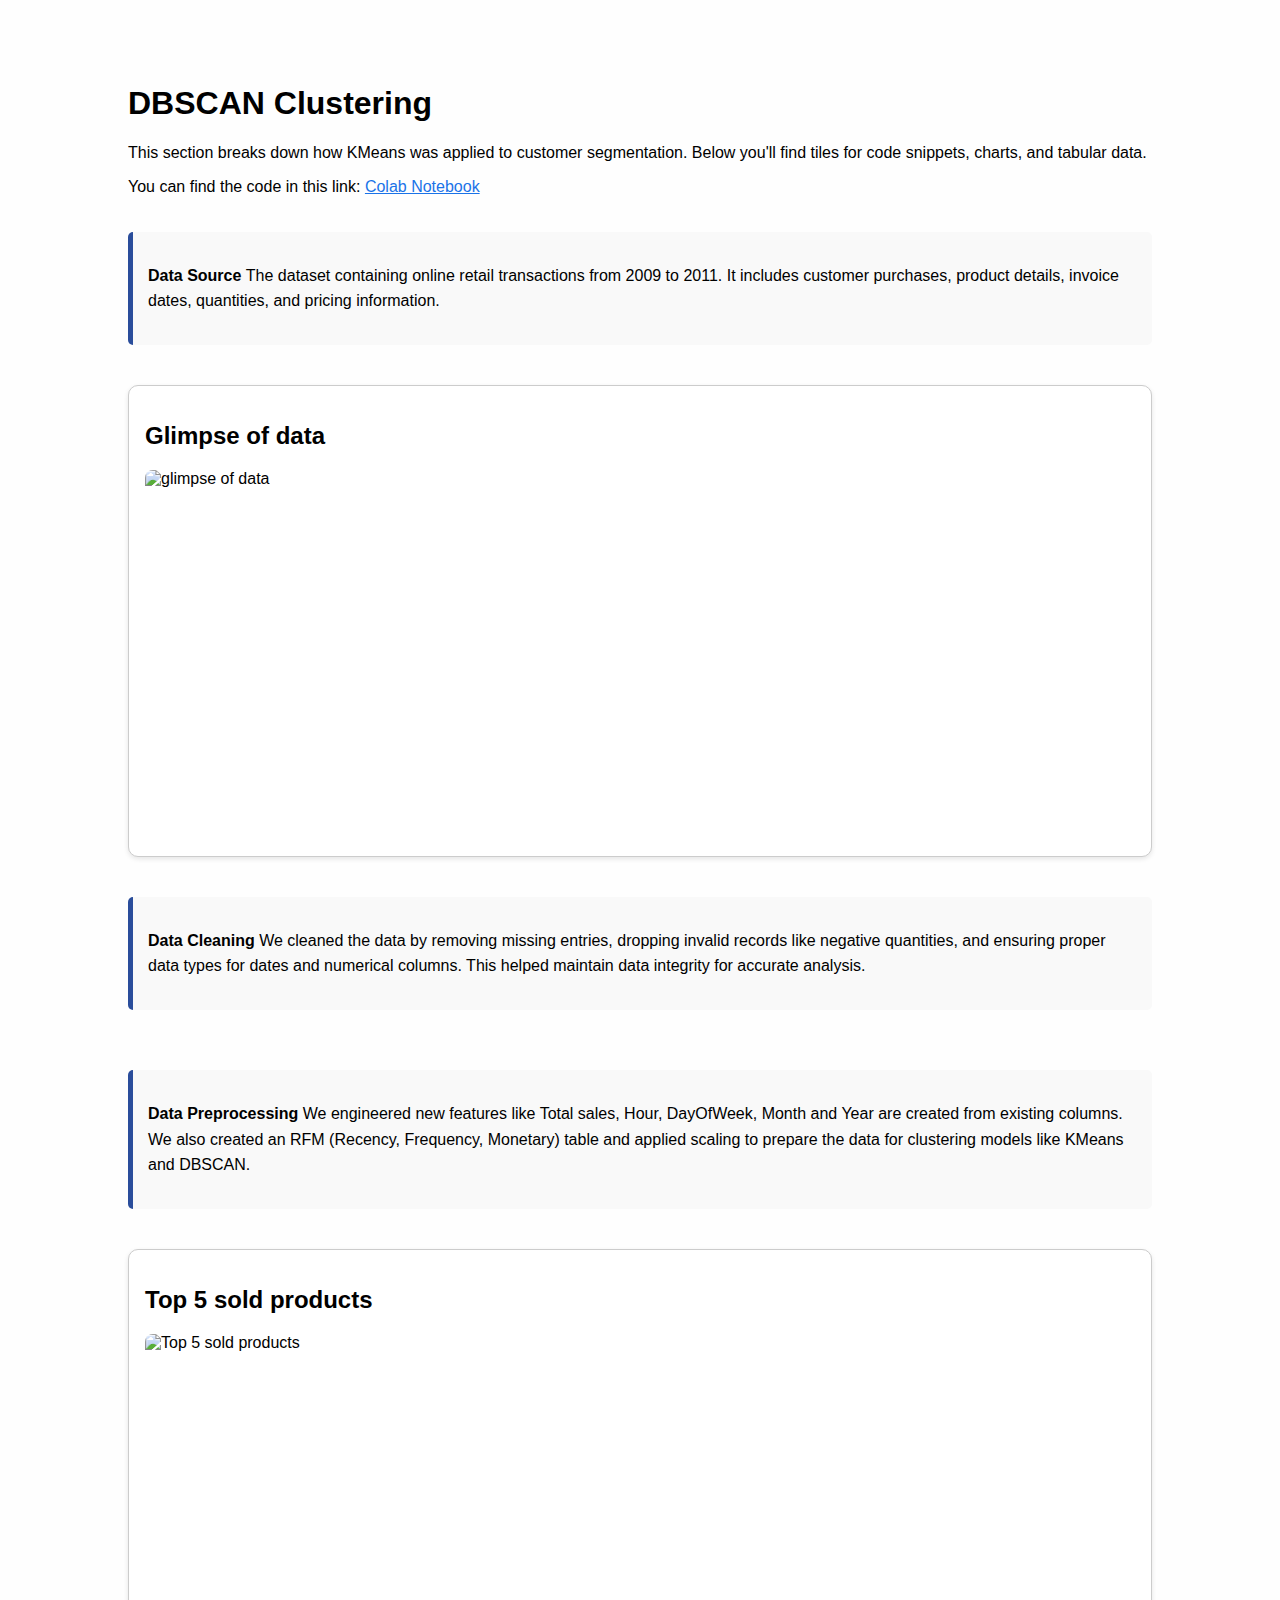
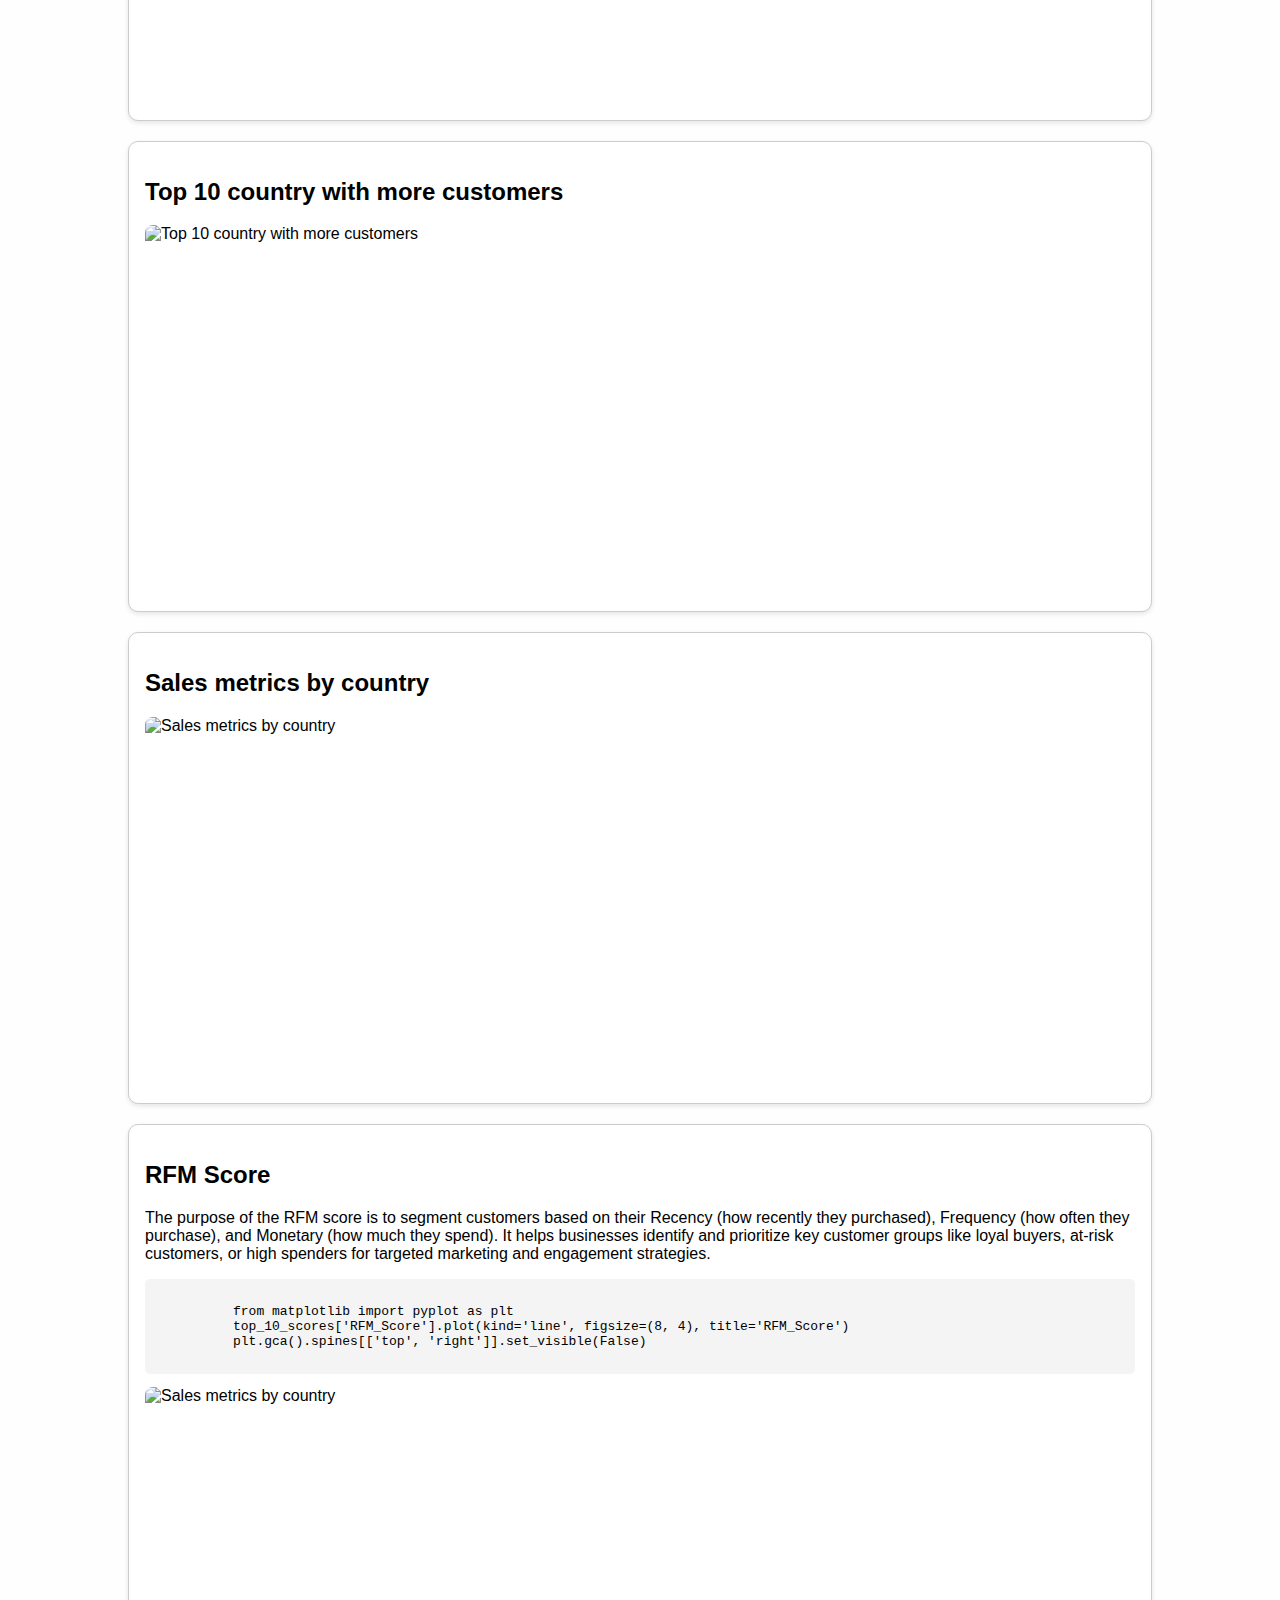
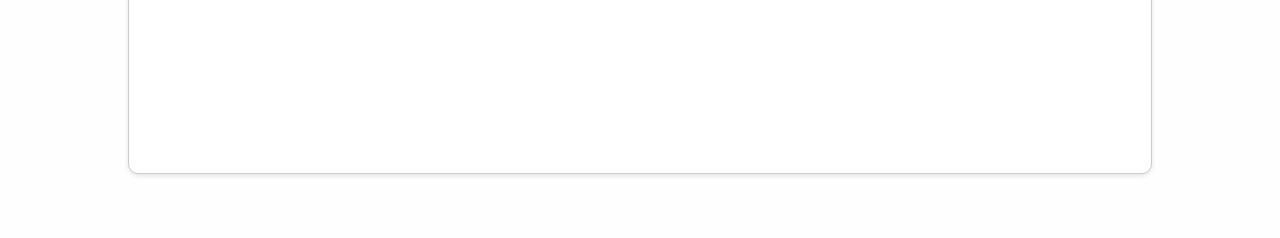
==== dbscan.html @ 0d5b2895 "Update dbscan.html" ====
<!DOCTYPE html>
<html lang="en">
<head>
  <meta charset="UTF-8" />
  <meta name="viewport" content="width=device-width, initial-scale=1.0" />
  <title>DBSCAN Clustering</title>
  <link rel="stylesheet" href="css/style.css" />
</head>
<body>
  <div class="container">
    <h1>DBSCAN Clustering</h1>
    <p>This section breaks down how KMeans was applied to customer segmentation. Below you'll find tiles for code snippets, charts, and tabular data.</p>
      <p>
        You can find the code in this link: 
        <a href="https://colab.research.google.com/drive/1SdjPHddKyfSKz41rIgDQqm8Nkj6kC-15#scrollTo=uTMEIxIutsfZ" target="_blank" style="color: #1a73e8; text-decoration: underline;">
          Colab Notebook
        </a>
    </p>
    <div class="tile-container">
      <!-- Data Source -->
        <div class="explanation">
          <p>
            <strong> Data Source </strong>The dataset containing online retail transactions from 2009 to 2011. It includes customer purchases, product details, invoice dates, quantities, and pricing information.
          </p>
        </div>

      <!-- Image Tile 1 -->
      <div  class="tile">
        <h2>Glimpse of data</h2>
        <img src="assets/glimpse-of-data.png" alt="glimpse of data" class="tile-image" />
      </div>

      <!-- Data Cleaning -->
        <div class="explanation">
          <p>
            <strong> Data Cleaning </strong> We cleaned the data by removing missing entries, dropping invalid records like negative quantities, and ensuring proper data types for dates and numerical columns. This helped maintain data integrity for accurate analysis.
          </p>
        </div>

    <!-- Data Preprocessing -->
          <div class="explanation">
            <p>
              <strong> Data Preprocessing </strong> We engineered new features like Total sales, Hour, DayOfWeek, Month and Year are created from existing columns. We also created an RFM (Recency, Frequency, Monetary) table and applied scaling to prepare the data for clustering models like KMeans and DBSCAN.
            </p>
          </div>

    <!-- Image Tile 2 -->
      <div  class="tile">
        <h2>Top 5 sold products</h2>
        <img src="assets/top5-products.png" alt="Top 5 sold products" class="tile-image" />
      </div>

       <!-- Image Tile 3 -->
      <div  class="tile">
        <h2>Top 10 country with more customers</h2>
        <img src="assets/top10-customer-country.png" alt="Top 10 country with more customers" class="tile-image" />
      </div>

      <!-- Image Tile 4 -->
      <div  class="tile">
        <h2>Sales metrics by country</h2>
        <img src="assets/salesmetrics-country.png" alt="Sales metrics by country" class="tile-image" />
      </div>

      <!-- Image Tile 5 -->
      <div  class="tile">
        <h2>RFM Score</h2>
        <div class="tile-content">
          <p> The purpose of the RFM score is to segment customers based on their Recency (how recently they purchased), Frequency (how often they purchase), and Monetary (how much they spend). It helps businesses identify and prioritize key customer groups like loyal buyers, at-risk customers, or high spenders for targeted marketing and engagement strategies.</p>
        </div>
        <pre><code> 
          from matplotlib import pyplot as plt
          top_10_scores['RFM_Score'].plot(kind='line', figsize=(8, 4), title='RFM_Score')
          plt.gca().spines[['top', 'right']].set_visible(False)
        </code></pre>
        <img src="assets/rfmscore-linechart.png" alt="Sales metrics by country" class="tile-image" />
      </div>

      
    </div>
  </div>
</body>
</html>
---- css/style.css ----
/* Overall page layout */
body {
  font-family: Arial, sans-serif;
  margin: 0;
  padding: 0;
  background-color: #fefefe;
  display: flex;
  justify-content: center;
}

.container {
  width: 80%;
  margin: 5% auto; /* 10% total: 5% top & bottom */
}

/* Banner image as header */
.banner-image {
  width: 100%;
  height: auto;
  border-radius: 10px;
  object-fit: cover;
  margin-bottom: 20px;
}

/* Tile styles */
.tile-container {
  display: flex;
  flex-direction: column;
  gap: 20px;
}

.tile {
  background-color: #ffffff;
  border: 1px solid #ccc;
  border-radius: 10px;
  padding: 1rem;
  text-decoration: none;
  color: black;
  box-shadow: 0 2px 5px rgba(0,0,0,0.1);
  transition: transform 0.2s;
}

.tile:hover {
  transform: scale(1.02);
  background-color: #f0f8ff;
}

.tile img {
  max-width: 100%;
  height: auto;
  display: block;
  margin: 0 auto;
  object-fit: contain;
}

.tile img.tile-image {
  height: 40vh;           /* 40% of the viewport height */
  width: auto;
  max-width: 100%;
  display: block;
  margin: 10px auto;
  border-radius: 8px;
  object-fit: contain;    /* or use "cover" for cropping */
}

/* Code block styling */
pre {
  background-color: #f4f4f4;
  padding: 10px;
  overflow-x: auto;
  border-radius: 5px;
}

/* Table styling inside tile */
table {
  width: 100%;
  border-collapse: collapse;
  margin-top: 10px;
}

th, td {
  text-align: left;
  padding: 8px;
  border-bottom: 1px solid #ddd;
}

th {
  background-color: #f0f0f0;
}

.explanation {
  max-width: 100%;
  padding: 15px;
  margin: 20px 0;
  background-color: #f9f9f9;
  border-left: 5px solid #2a4d9b;
  border-radius: 5px;
  font-size: 16px;
  line-height: 1.6;
}
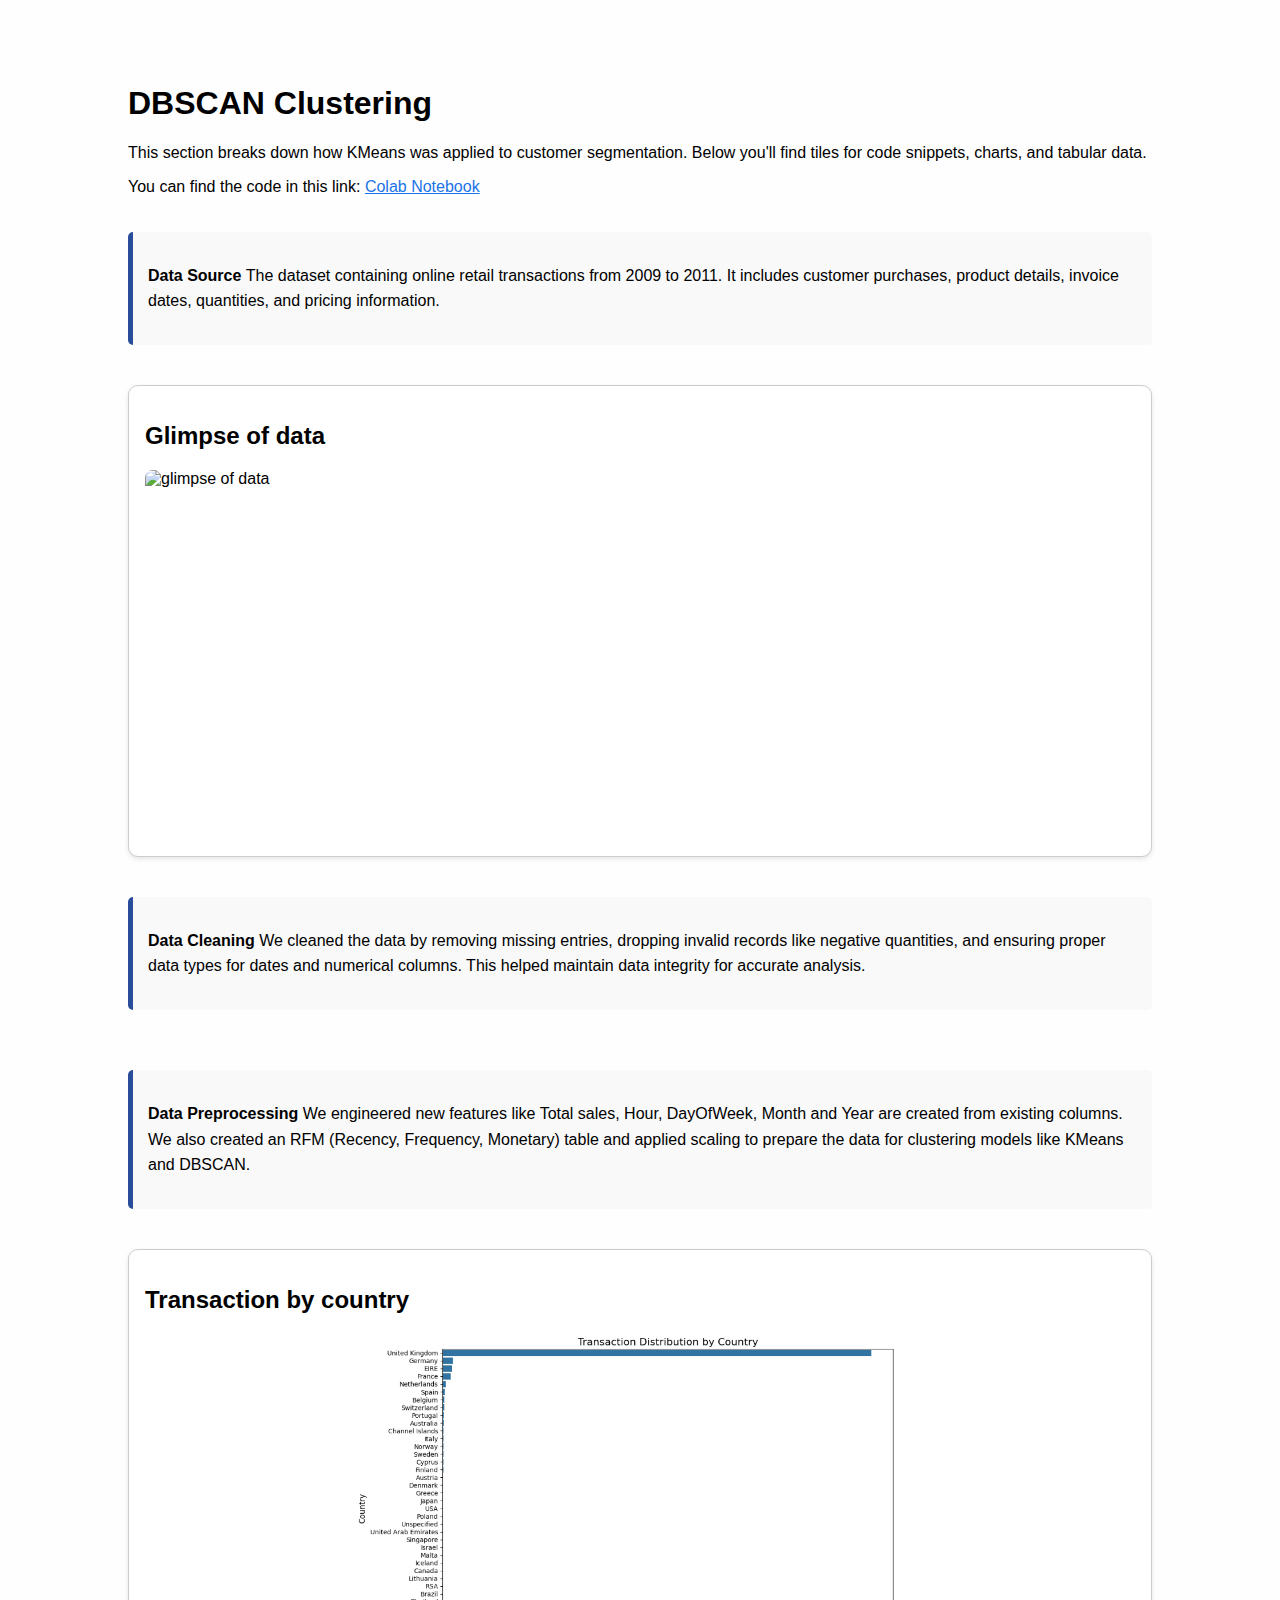
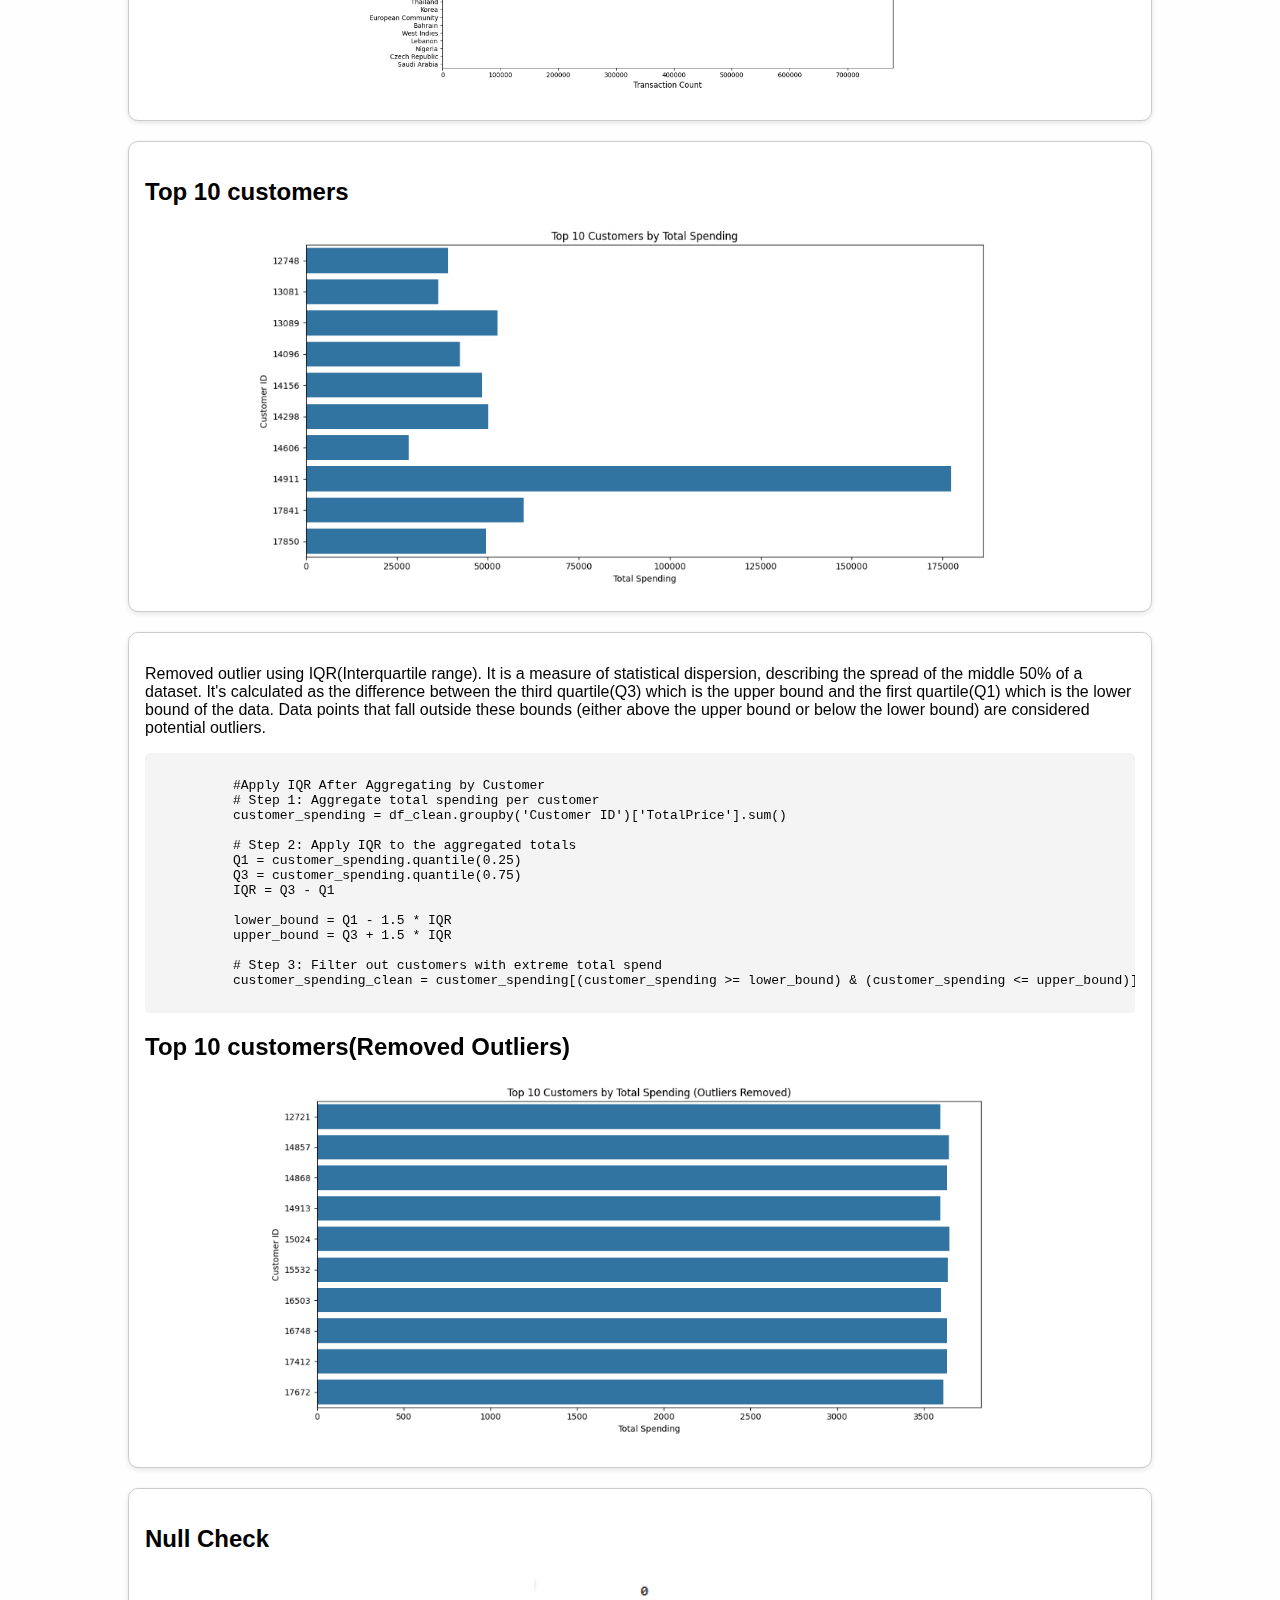
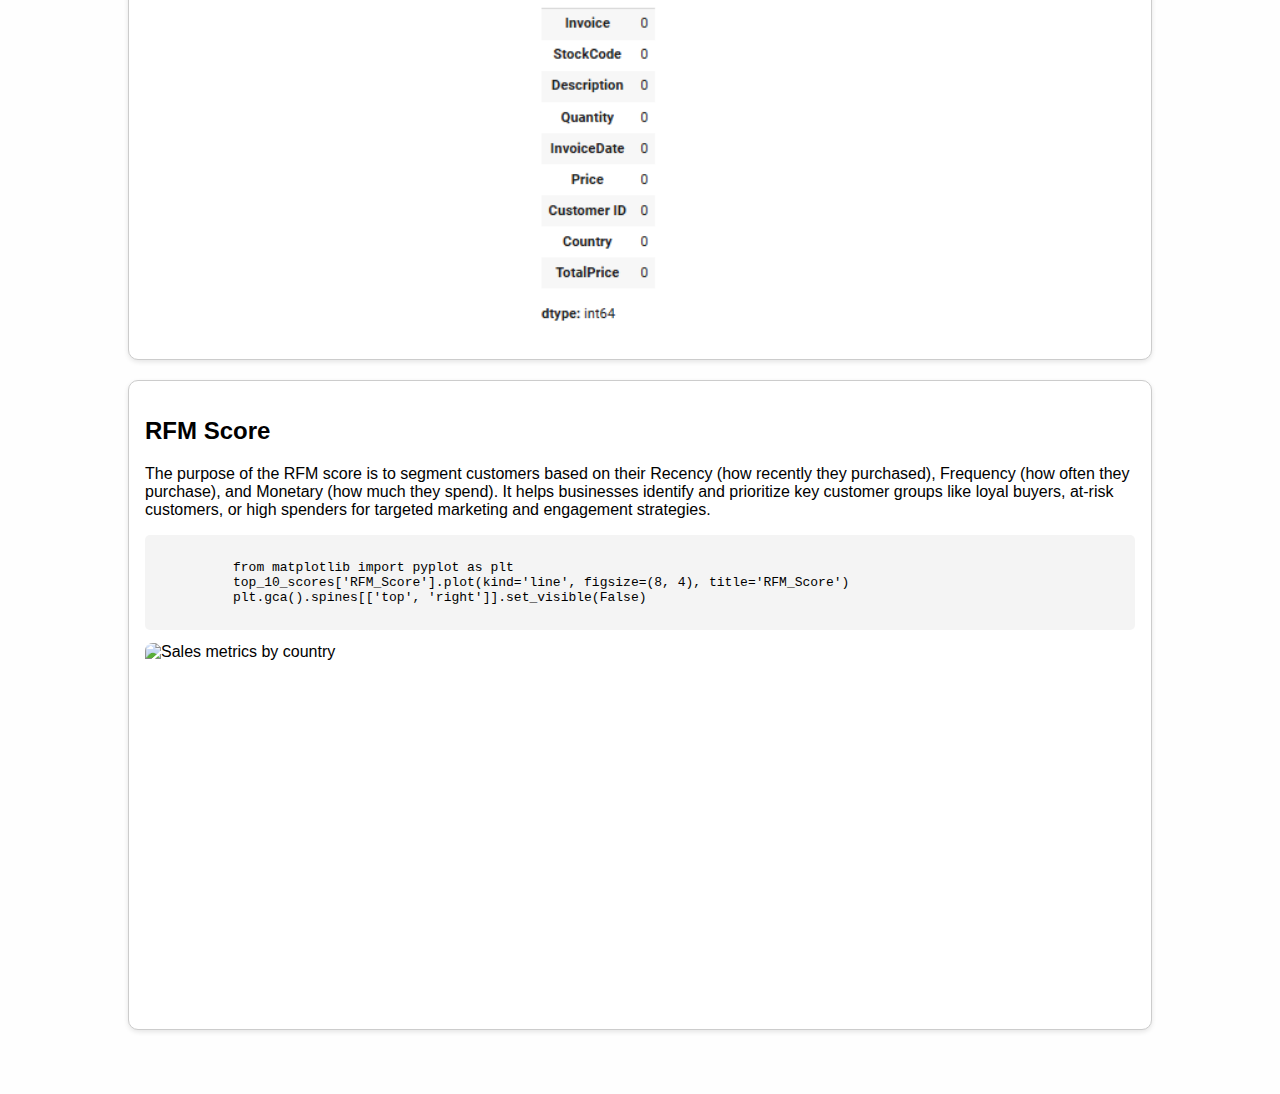
==== commit f4a64545: "Update dbscan.html" ====
--- a/dbscan.html
+++ b/dbscan.html
@@ -46,23 +46,48 @@
 
     <!-- Image Tile 2 -->
       <div  class="tile">
-        <h2>Top 5 sold products</h2>
-        <img src="assets/top5-products.png" alt="Top 5 sold products" class="tile-image" />
+        <h2>Transaction by country</h2>
+        <img src="assets/1-db-transactionbycountry.png" alt="Transaction by country" class="tile-image" />
       </div>
 
        <!-- Image Tile 3 -->
       <div  class="tile">
-        <h2>Top 10 country with more customers</h2>
-        <img src="assets/top10-customer-country.png" alt="Top 10 country with more customers" class="tile-image" />
+        <h2>Top 10 customers</h2>
+        <img src="assets/2-db-top10customers.png" alt="Top 10 customers" class="tile-image" />
       </div>
 
       <!-- Image Tile 4 -->
       <div  class="tile">
-        <h2>Sales metrics by country</h2>
-        <img src="assets/salesmetrics-country.png" alt="Sales metrics by country" class="tile-image" />
+        <div class="tile-content">
+          <p> Removed outlier using IQR(Interquartile range). It is a measure of statistical dispersion, describing the spread of the middle 50% of a dataset. It's calculated as the difference between the third quartile(Q3) which is the upper bound and the first quartile(Q1) which is the lower bound of the data. Data points that fall outside these bounds (either above the upper bound or below the lower bound) are considered potential outliers.</p>
+        </div>
+        <pre><code> 
+          #Apply IQR After Aggregating by Customer
+          # Step 1: Aggregate total spending per customer
+          customer_spending = df_clean.groupby('Customer ID')['TotalPrice'].sum()
+          
+          # Step 2: Apply IQR to the aggregated totals
+          Q1 = customer_spending.quantile(0.25)
+          Q3 = customer_spending.quantile(0.75)
+          IQR = Q3 - Q1
+          
+          lower_bound = Q1 - 1.5 * IQR
+          upper_bound = Q3 + 1.5 * IQR
+          
+          # Step 3: Filter out customers with extreme total spend
+          customer_spending_clean = customer_spending[(customer_spending >= lower_bound) & (customer_spending <= upper_bound)]
+        </code></pre>
+        <h2>Top 10 customers(Removed Outliers)</h2>
+        <img src="assets/3-db-top10customers-removedoutliers.png" alt="Top 10 customers with removed outliers" class="tile-image" />
       </div>
 
-      <!-- Image Tile 5 -->
+       <!-- Image Tile 5 -->
+      <div  class="tile">
+        <h2>Null Check</h2>
+        <img src="assets/4-db-nullchecking-removedoutliers.png" alt="Null check" class="tile-image" />
+      </div>
+      
+      <!-- Image Tile 6 -->
       <div  class="tile">
         <h2>RFM Score</h2>
         <div class="tile-content">
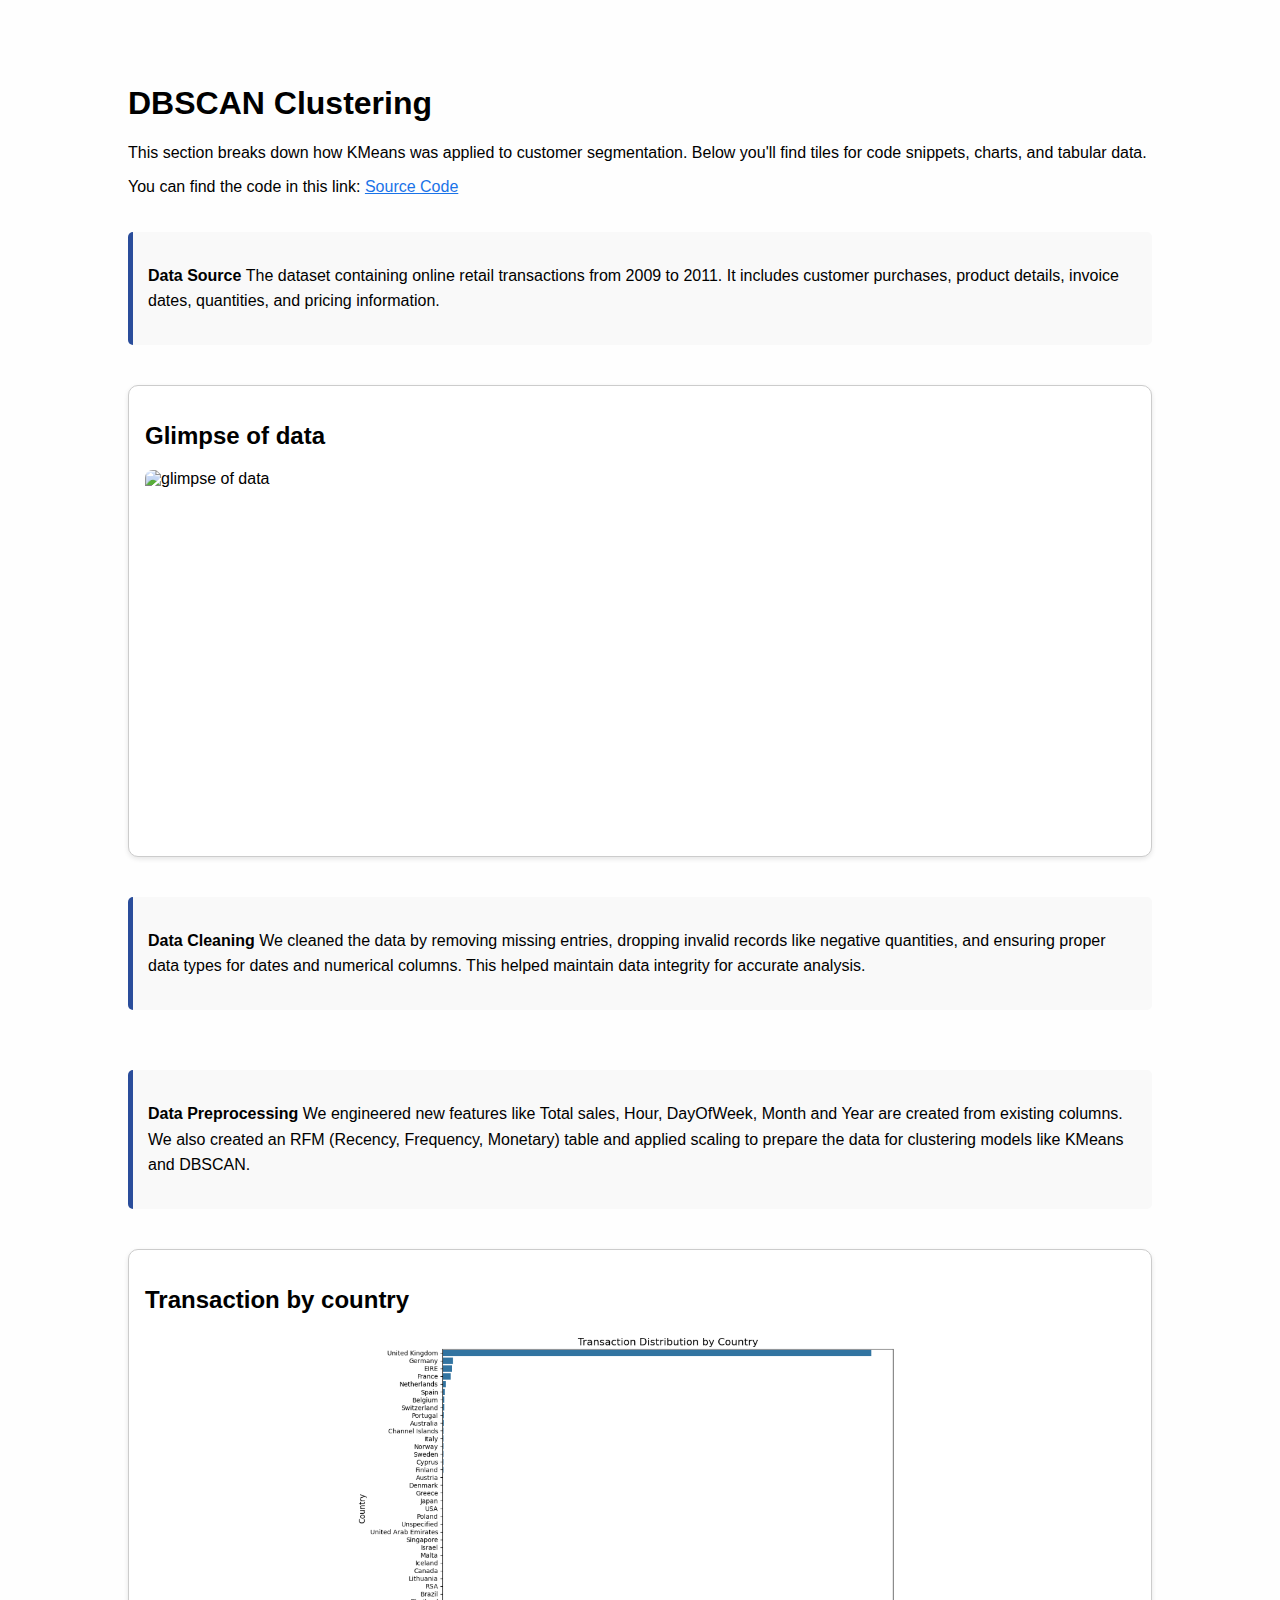
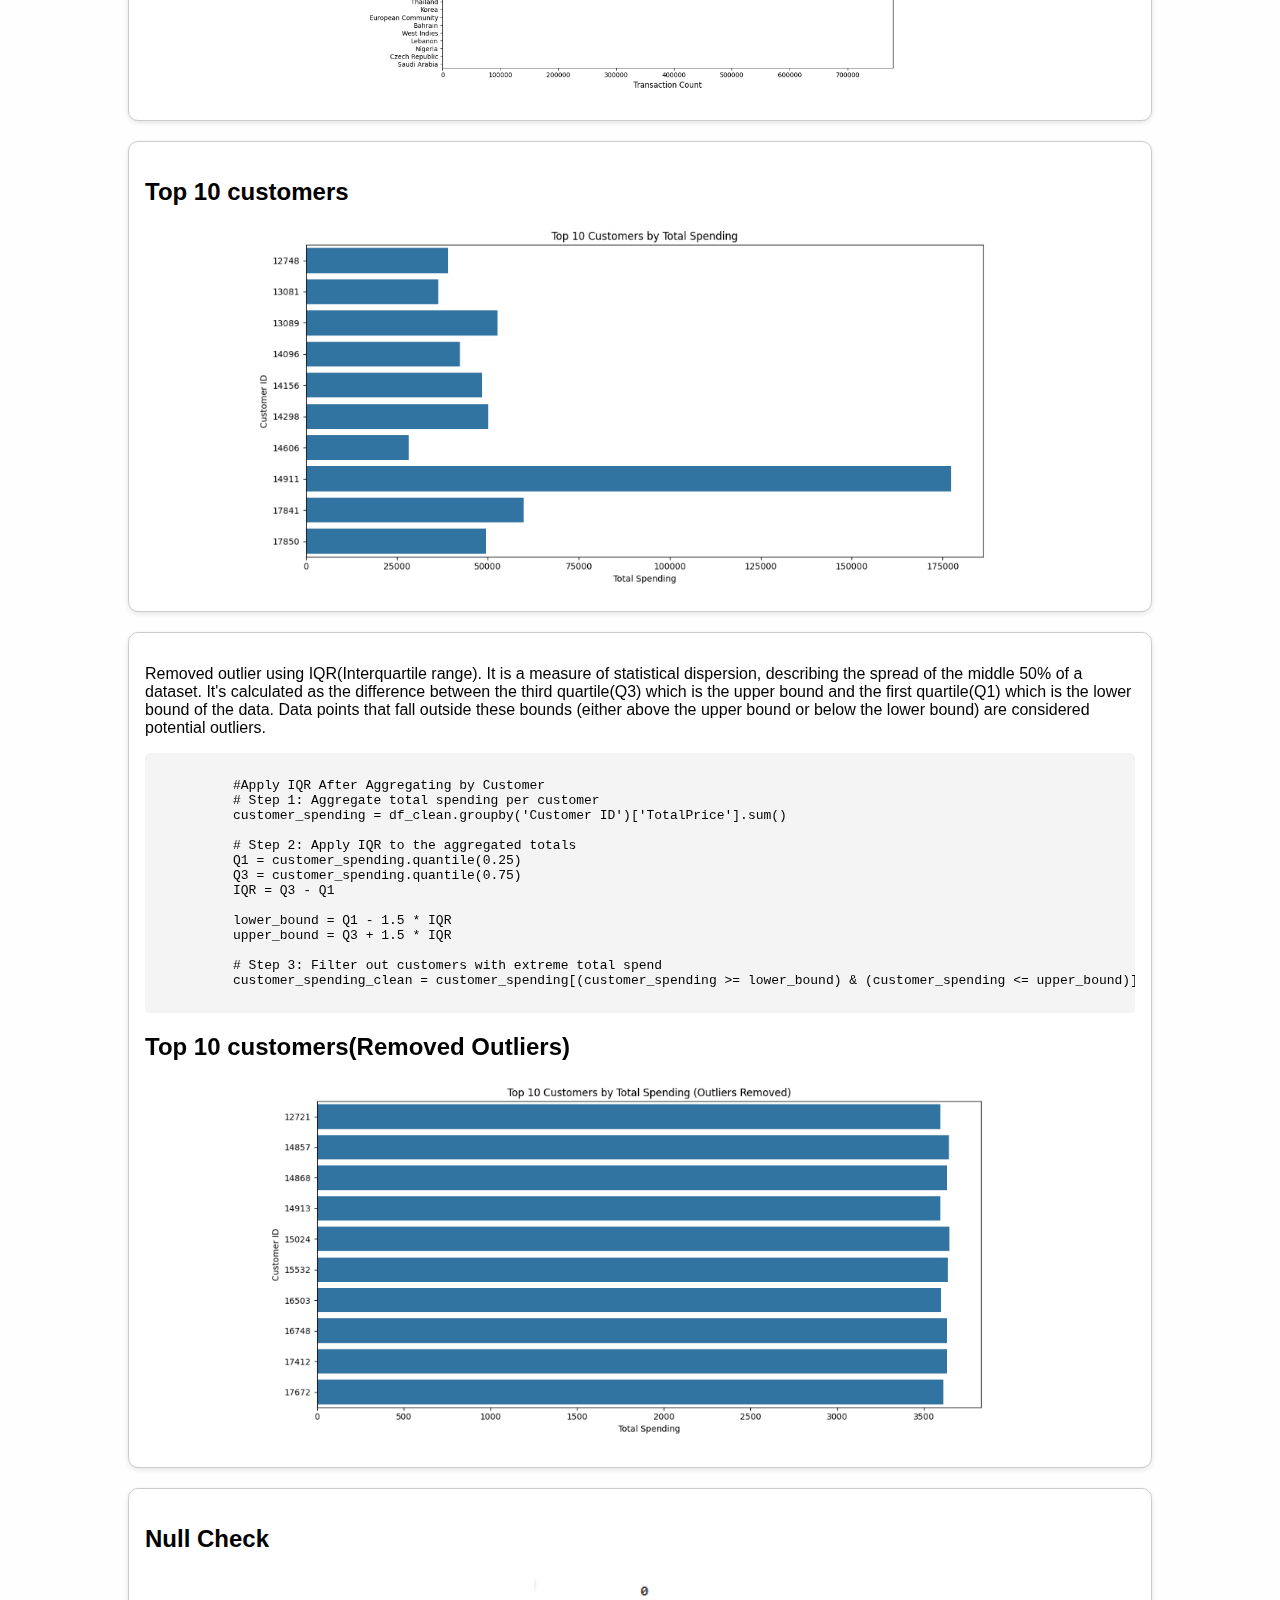
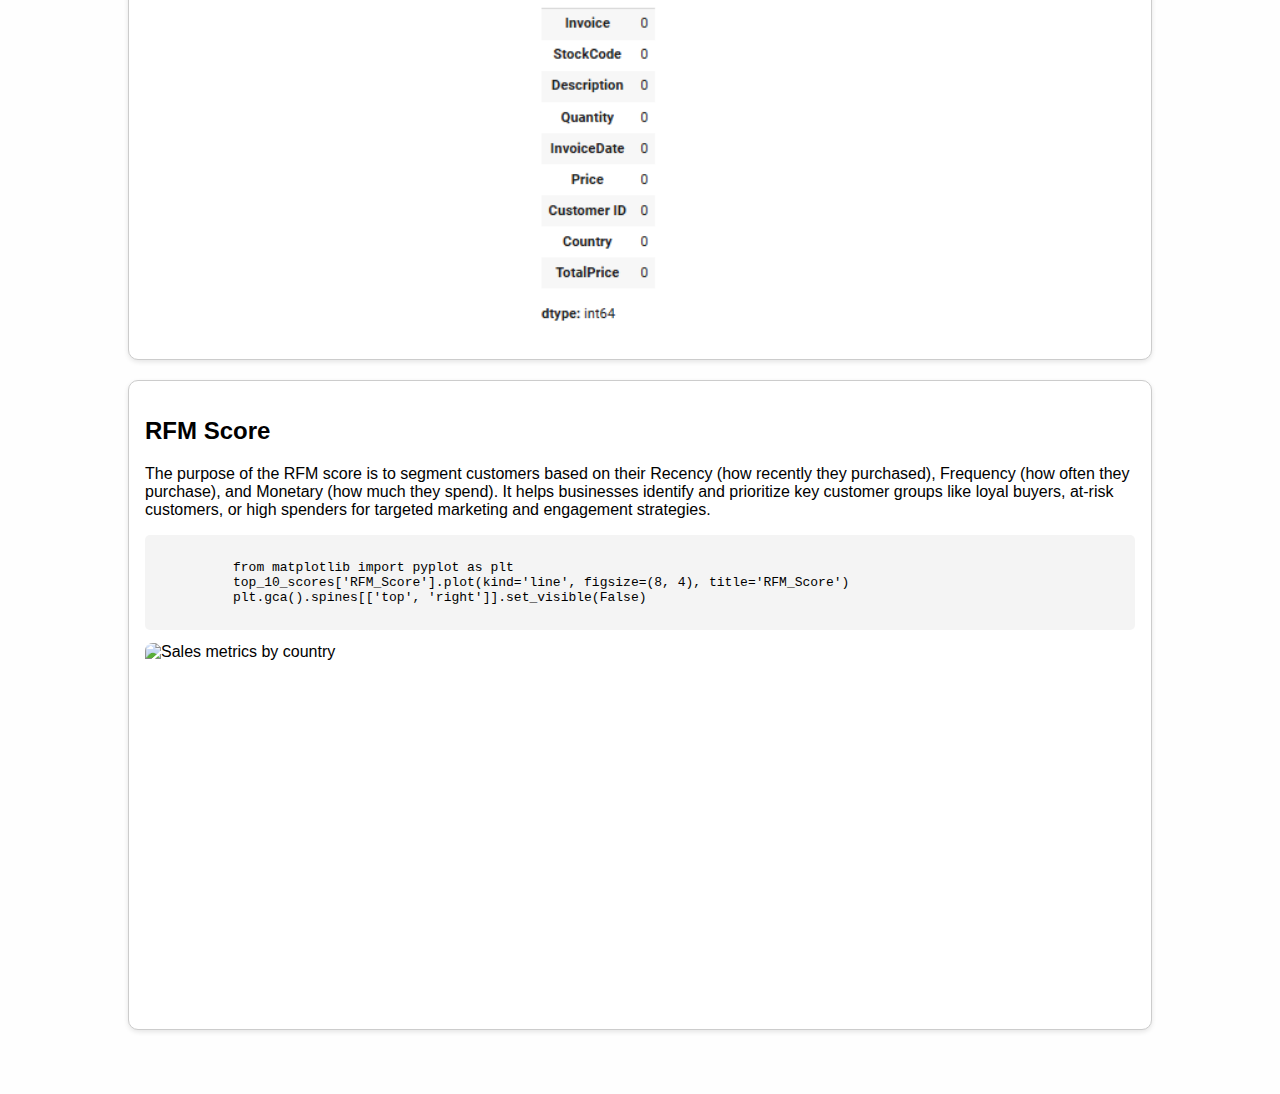
==== commit 969d6df2: "Update dbscan.html" ====
--- a/dbscan.html
+++ b/dbscan.html
@@ -12,8 +12,8 @@
     <p>This section breaks down how KMeans was applied to customer segmentation. Below you'll find tiles for code snippets, charts, and tabular data.</p>
       <p>
         You can find the code in this link: 
-        <a href="https://colab.research.google.com/drive/1SdjPHddKyfSKz41rIgDQqm8Nkj6kC-15#scrollTo=uTMEIxIutsfZ" target="_blank" style="color: #1a73e8; text-decoration: underline;">
-          Colab Notebook
+        <a href="https://github.com/DeepakMathivanan/uft-termproject/blob/main/source/customer_segmentation_tp.ipynb" target="_blank" style="color: #1a73e8; text-decoration: underline;">
+          Source Code
         </a>
     </p>
     <div class="tile-container">
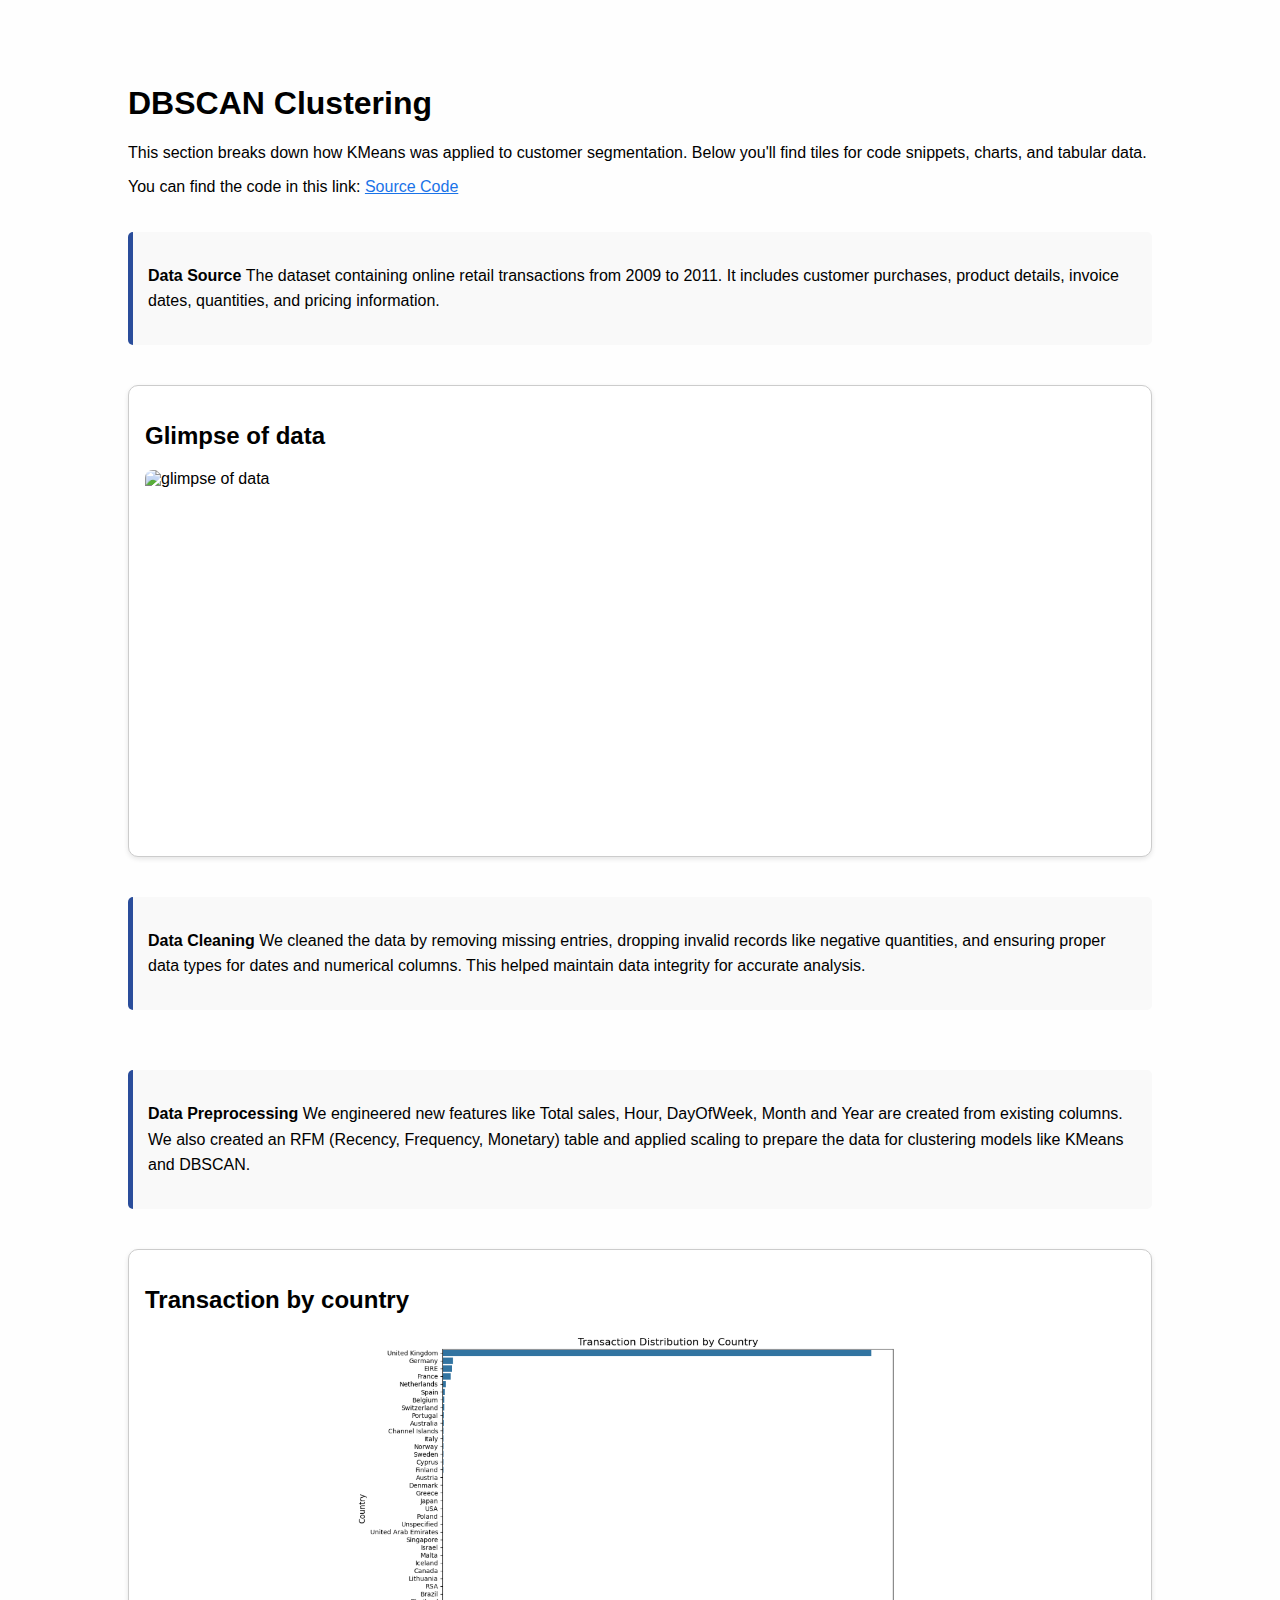
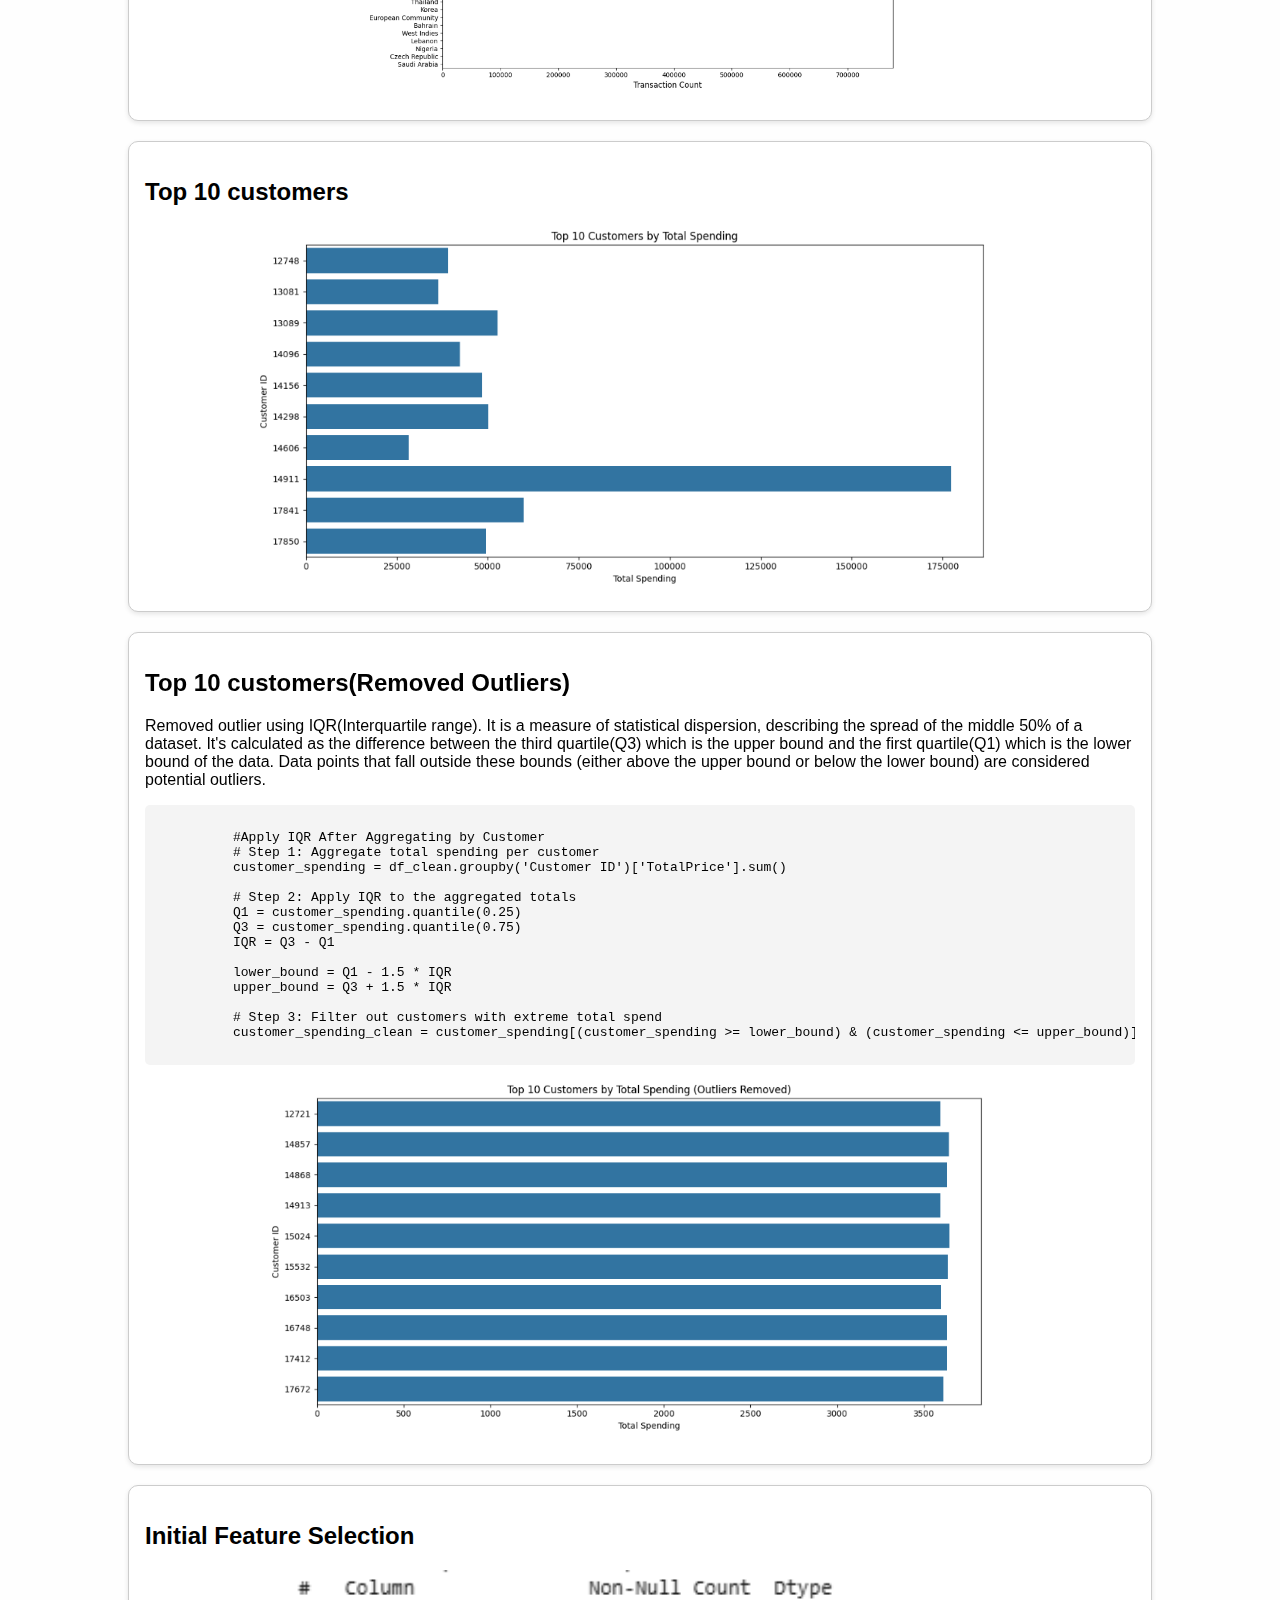
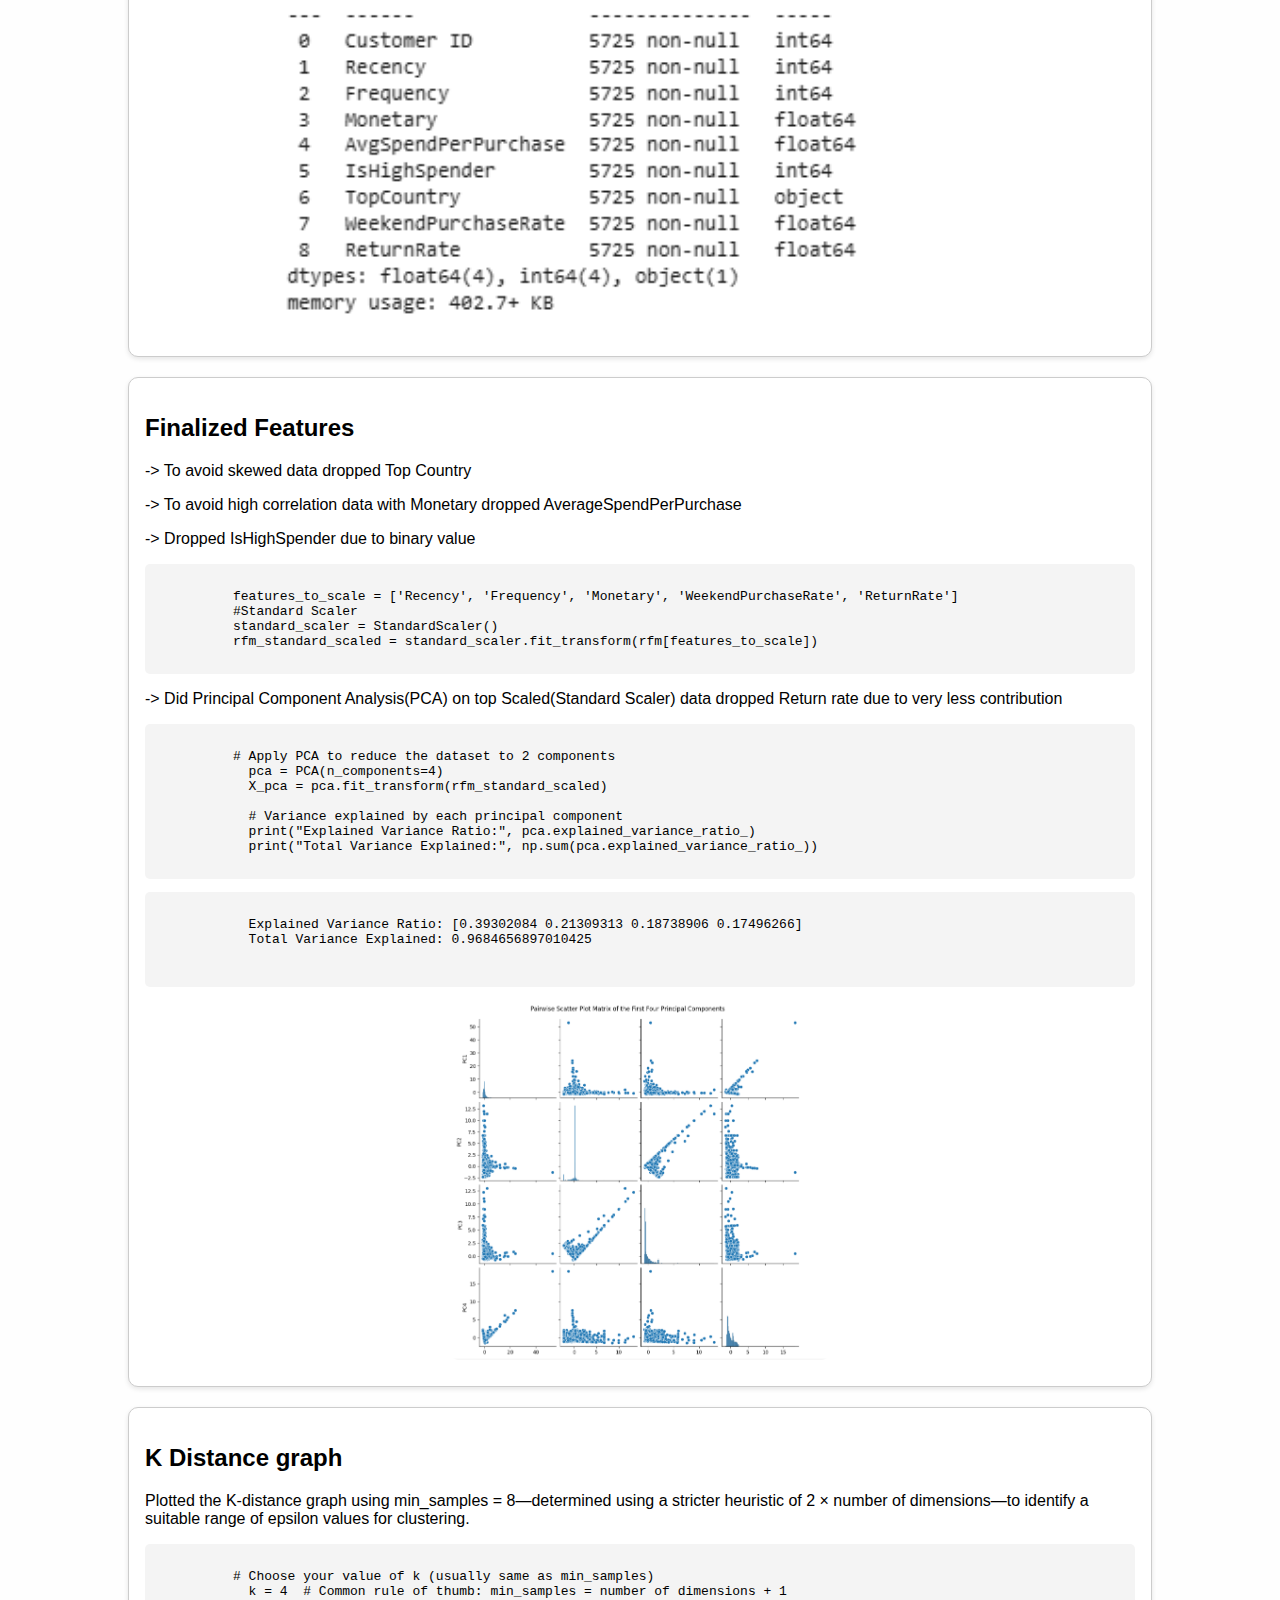
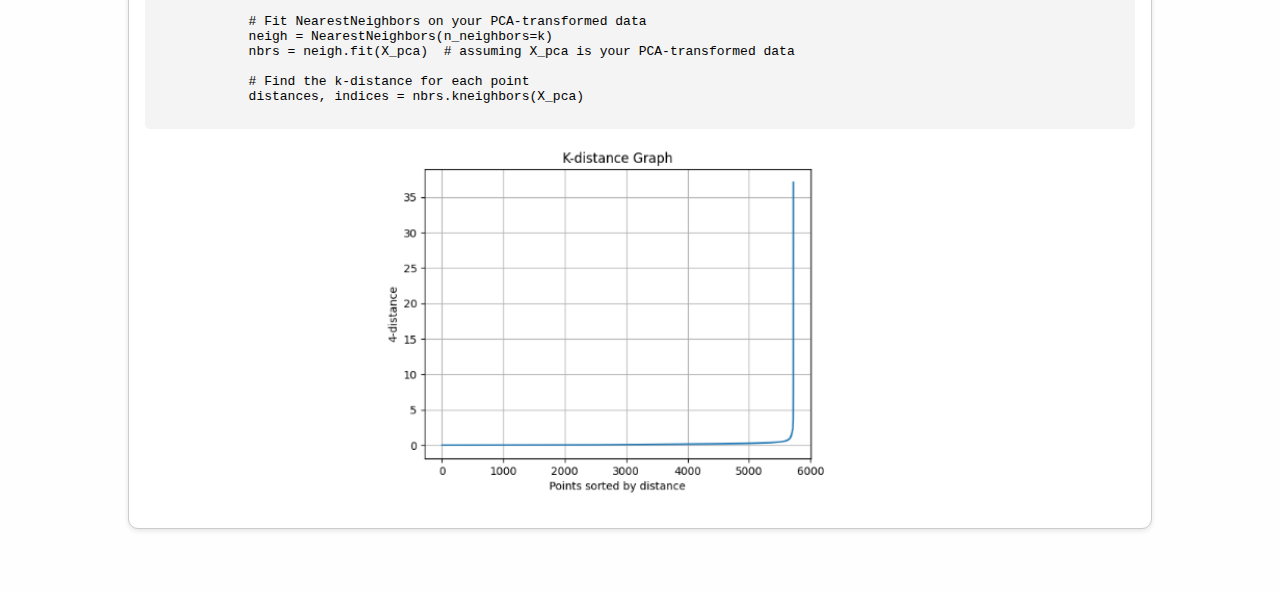
==== commit e42606ab: "Update dbscan.html" ====
--- a/dbscan.html
+++ b/dbscan.html
@@ -58,6 +58,7 @@
 
       <!-- Image Tile 4 -->
       <div  class="tile">
+        <h2>Top 10 customers(Removed Outliers)</h2>
         <div class="tile-content">
           <p> Removed outlier using IQR(Interquartile range). It is a measure of statistical dispersion, describing the spread of the middle 50% of a dataset. It's calculated as the difference between the third quartile(Q3) which is the upper bound and the first quartile(Q1) which is the lower bound of the data. Data points that fall outside these bounds (either above the upper bound or below the lower bound) are considered potential outliers.</p>
         </div>
@@ -77,28 +78,69 @@
           # Step 3: Filter out customers with extreme total spend
           customer_spending_clean = customer_spending[(customer_spending >= lower_bound) & (customer_spending <= upper_bound)]
         </code></pre>
-        <h2>Top 10 customers(Removed Outliers)</h2>
         <img src="assets/3-db-top10customers-removedoutliers.png" alt="Top 10 customers with removed outliers" class="tile-image" />
       </div>
 
        <!-- Image Tile 5 -->
       <div  class="tile">
-        <h2>Null Check</h2>
-        <img src="assets/4-db-nullchecking-removedoutliers.png" alt="Null check" class="tile-image" />
+        <h2>Initial Feature Selection</h2>
+        <img src="assets/5-db-InitialFeatureSelection.png" alt="Null check" class="tile-image" />
       </div>
-      
+
       <!-- Image Tile 6 -->
       <div  class="tile">
-        <h2>RFM Score</h2>
+        <h2>Finalized Features</h2>
         <div class="tile-content">
-          <p> The purpose of the RFM score is to segment customers based on their Recency (how recently they purchased), Frequency (how often they purchase), and Monetary (how much they spend). It helps businesses identify and prioritize key customer groups like loyal buyers, at-risk customers, or high spenders for targeted marketing and engagement strategies.</p>
+          <p> -> To avoid skewed data dropped Top Country</p>
+          <p> -> To avoid high correlation data with Monetary dropped AverageSpendPerPurchase</p>
+          <p> -> Dropped IsHighSpender due to binary value</p>
+        </div>
+        <pre><code>
+          features_to_scale = ['Recency', 'Frequency', 'Monetary', 'WeekendPurchaseRate', 'ReturnRate']
+          #Standard Scaler
+          standard_scaler = StandardScaler()
+          rfm_standard_scaled = standard_scaler.fit_transform(rfm[features_to_scale])
+        </code></pre>
+         <div class="tile-content">
+            <p> -> Did Principal Component Analysis(PCA) on top Scaled(Standard Scaler) data dropped Return rate due to very less contribution</p>
+          </div>
+        <pre><code> 
+          # Apply PCA to reduce the dataset to 2 components
+            pca = PCA(n_components=4)
+            X_pca = pca.fit_transform(rfm_standard_scaled)
+            
+            # Variance explained by each principal component
+            print("Explained Variance Ratio:", pca.explained_variance_ratio_)
+            print("Total Variance Explained:", np.sum(pca.explained_variance_ratio_))
+        </code></pre>
+        <pre>
+          <code>
+            Explained Variance Ratio: [0.39302084 0.21309313 0.18738906 0.17496266]
+            Total Variance Explained: 0.9684656897010425
+          </code>
+        </pre>
+        <img src="assets/6-db-Pairwisescatterplot.png" alt="Null check" class="tile-image" />
+      </div>
+
+      
+      <!-- Image Tile 7 -->
+      <div  class="tile">
+        <h2>K Distance graph</h2>
+        <div class="tile-content">
+          <p>Plotted the K-distance graph using min_samples = 8—determined using a stricter heuristic of 2 × number of dimensions—to identify a suitable range of epsilon values for clustering.</p>
         </div>
         <pre><code> 
-          from matplotlib import pyplot as plt
-          top_10_scores['RFM_Score'].plot(kind='line', figsize=(8, 4), title='RFM_Score')
-          plt.gca().spines[['top', 'right']].set_visible(False)
+          # Choose your value of k (usually same as min_samples)
+            k = 4  # Common rule of thumb: min_samples = number of dimensions + 1
+            
+            # Fit NearestNeighbors on your PCA-transformed data
+            neigh = NearestNeighbors(n_neighbors=k)
+            nbrs = neigh.fit(X_pca)  # assuming X_pca is your PCA-transformed data
+            
+            # Find the k-distance for each point
+            distances, indices = nbrs.kneighbors(X_pca)
         </code></pre>
-        <img src="assets/rfmscore-linechart.png" alt="Sales metrics by country" class="tile-image" />
+        <img src="assets/7-db-elbowmethod.png" alt="Sales metrics by country" class="tile-image" />
       </div>
 
       
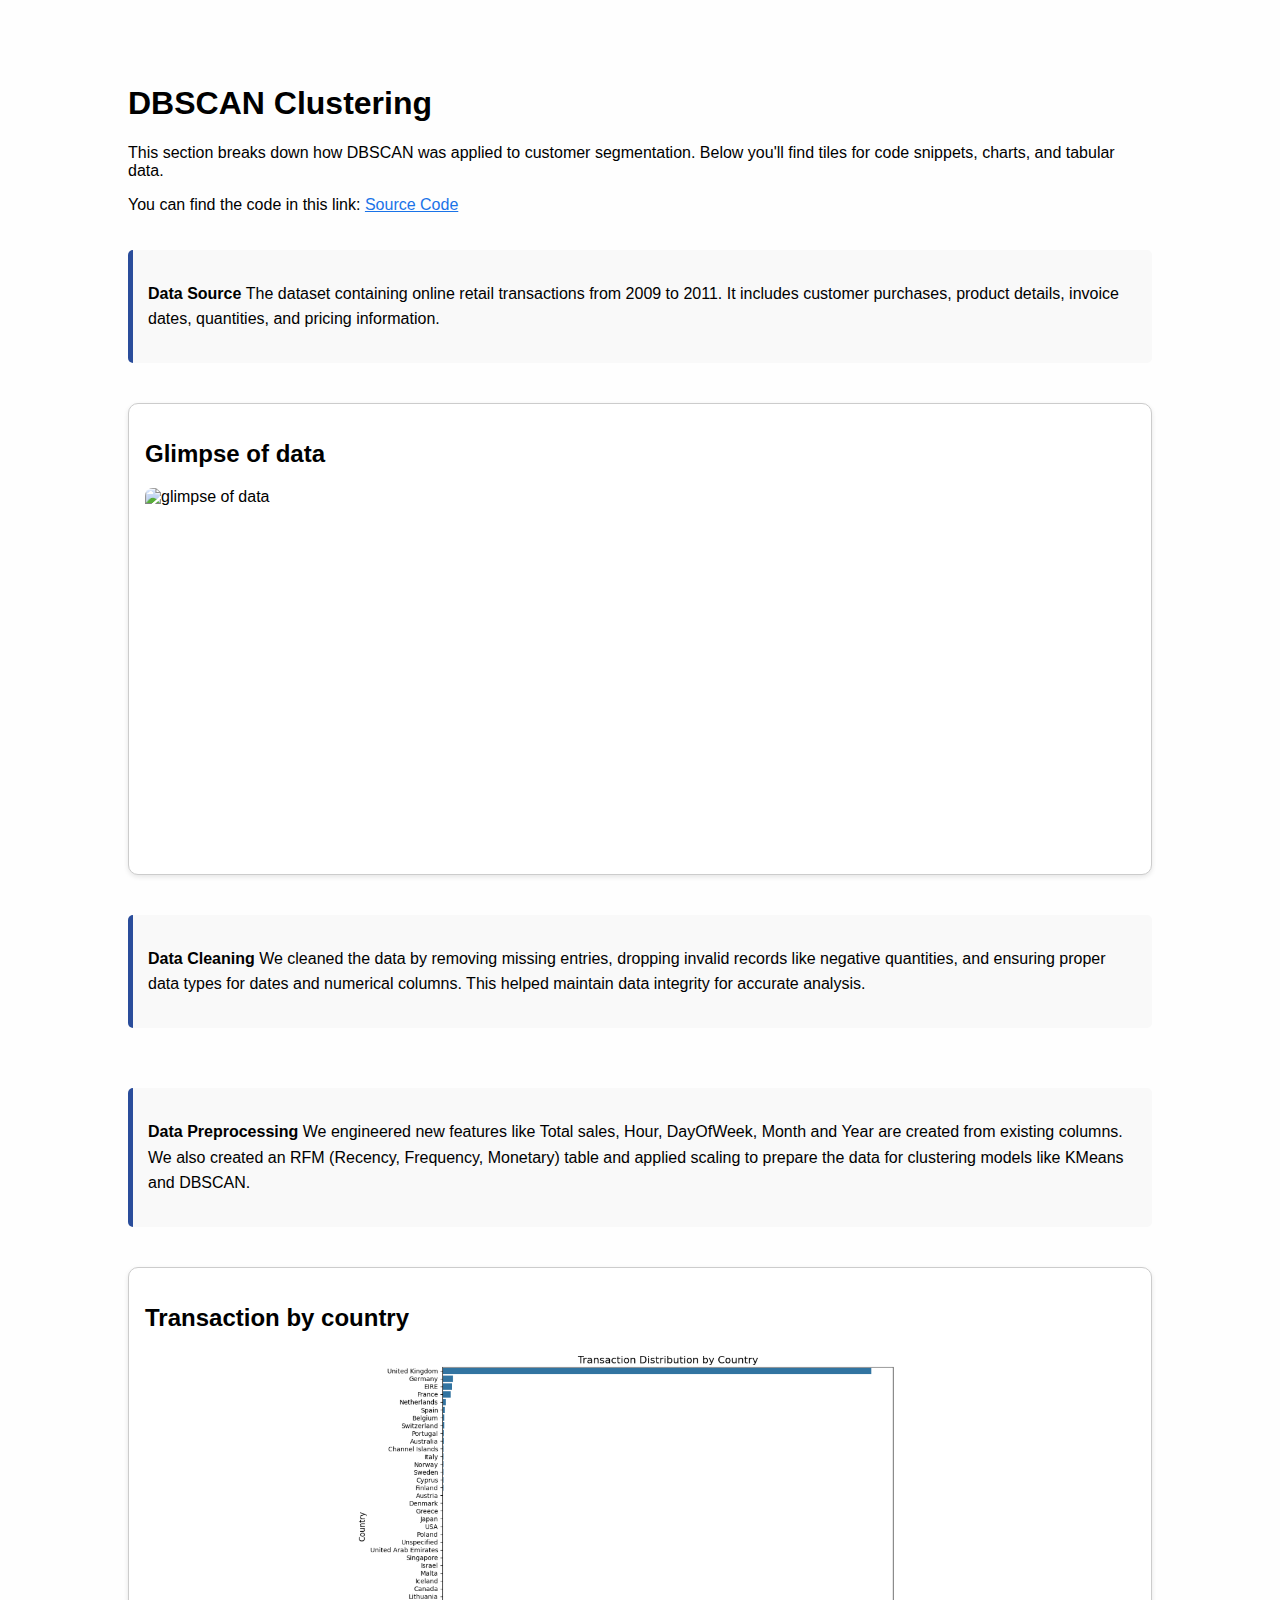
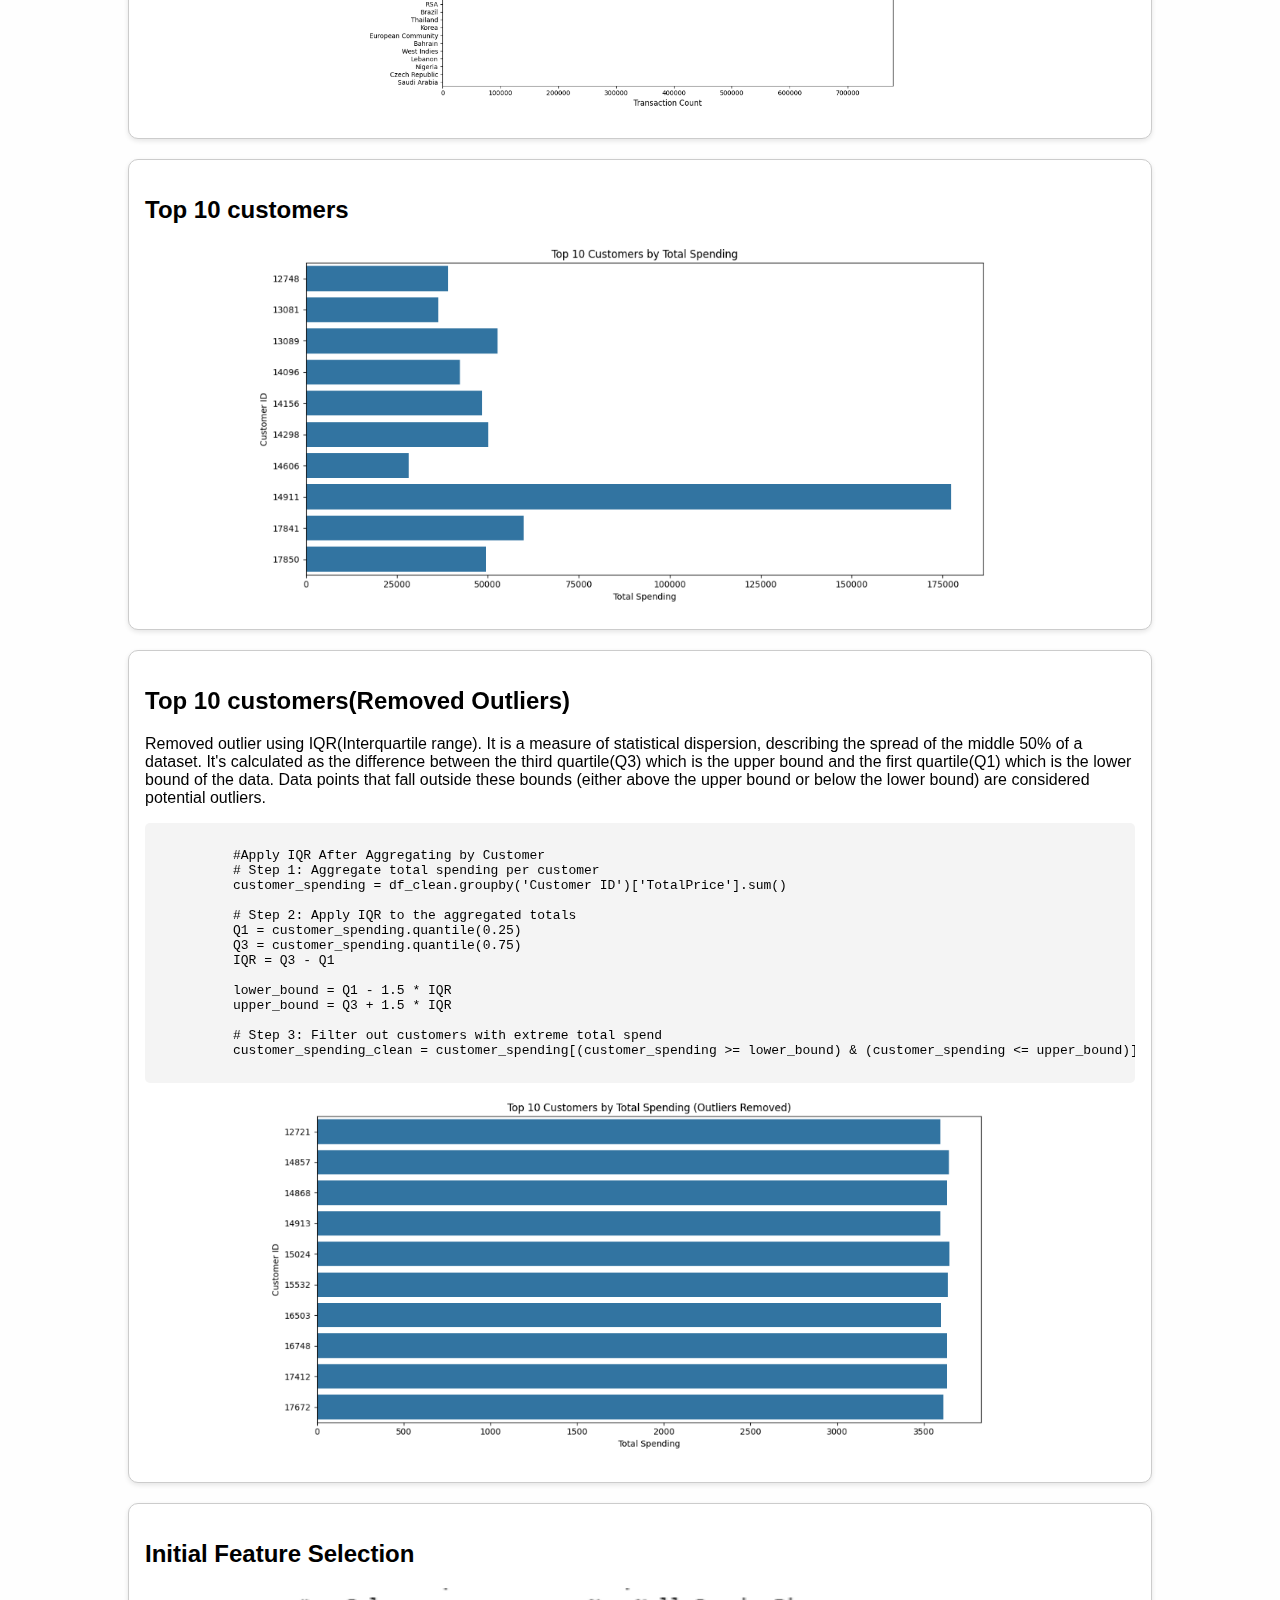
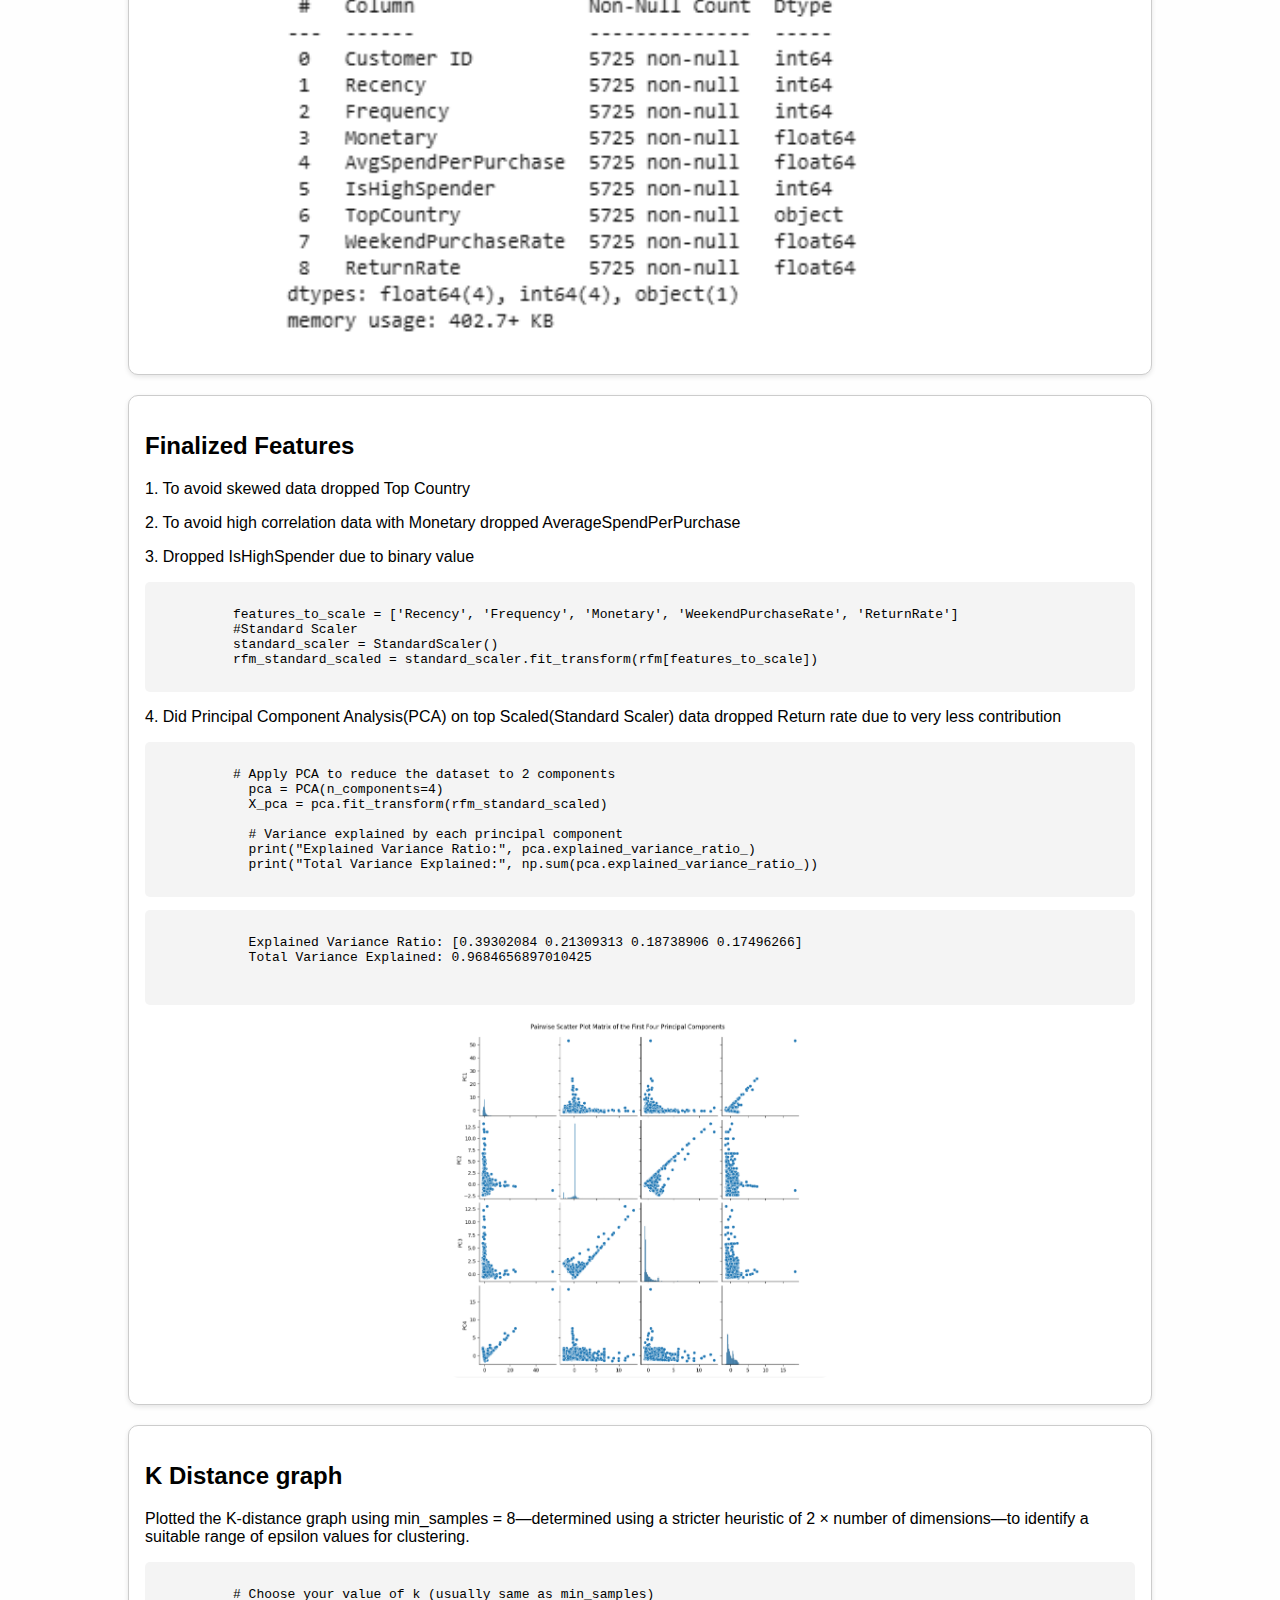
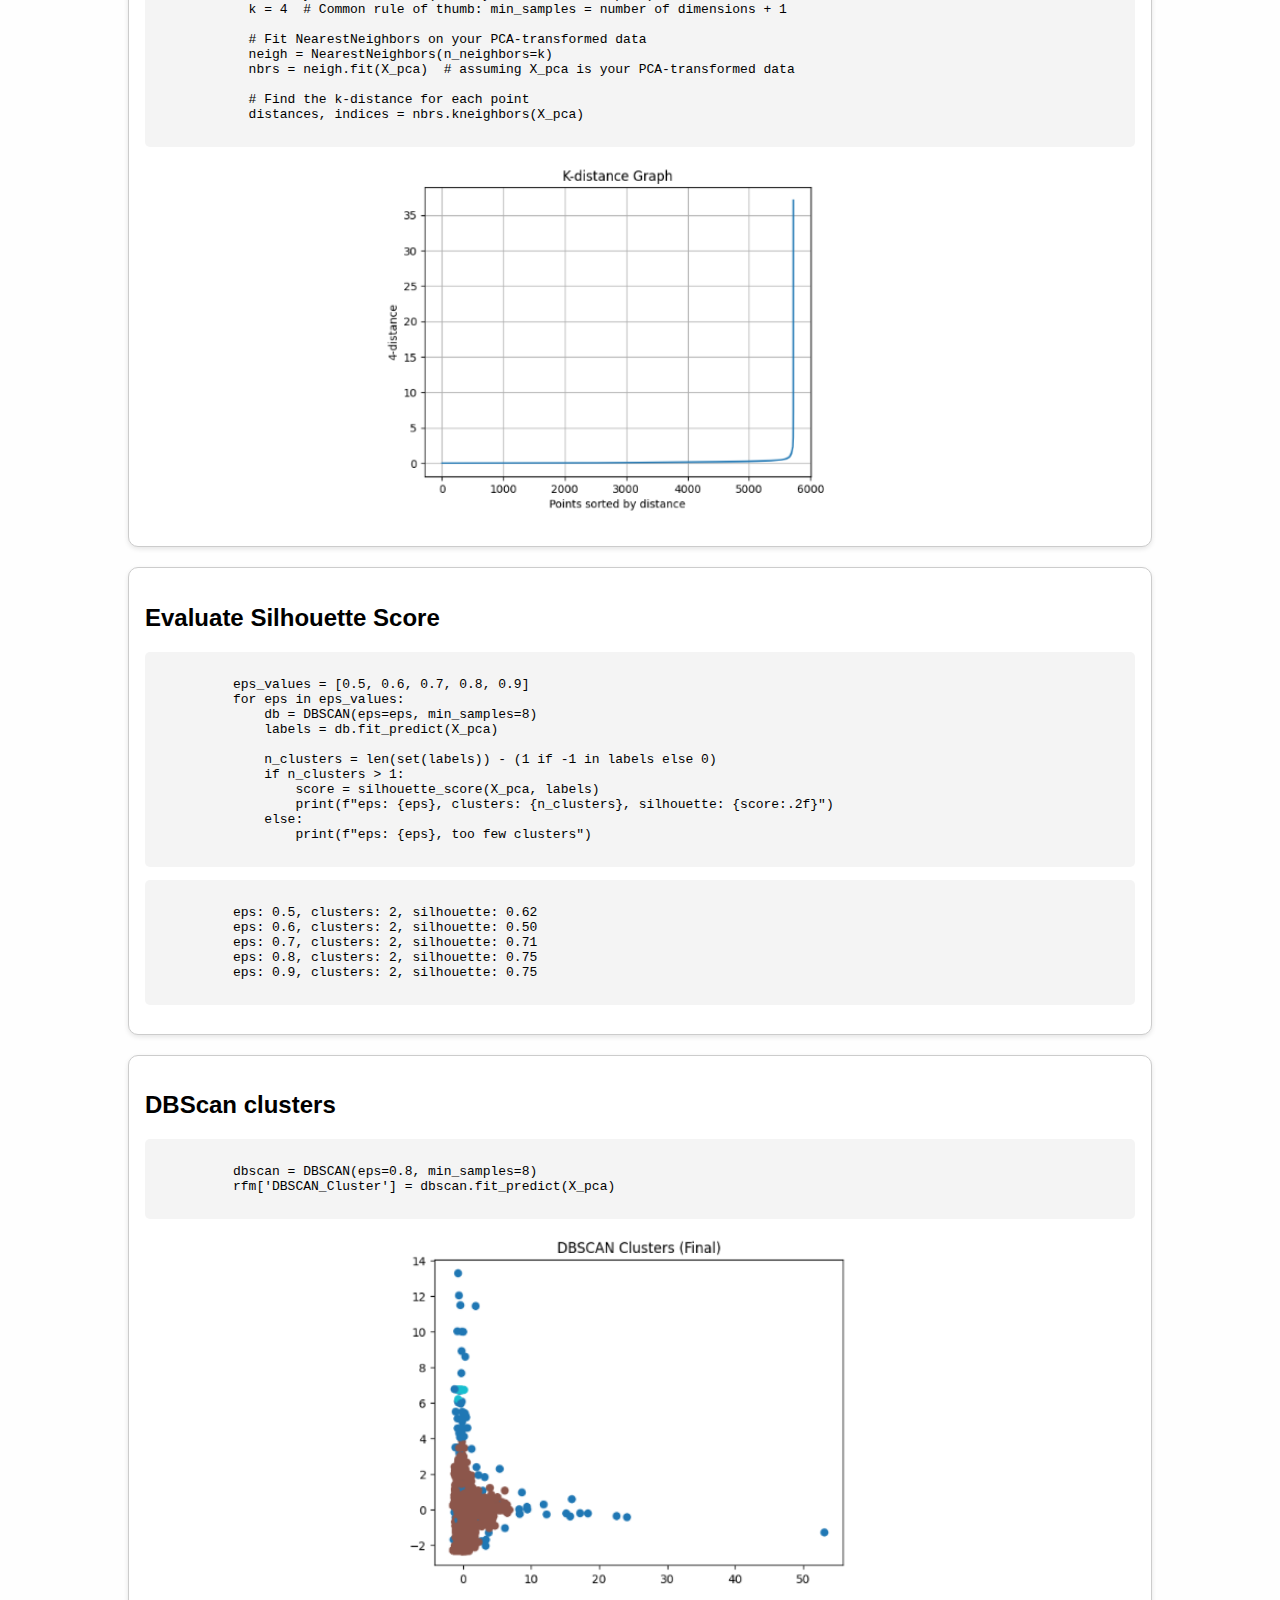
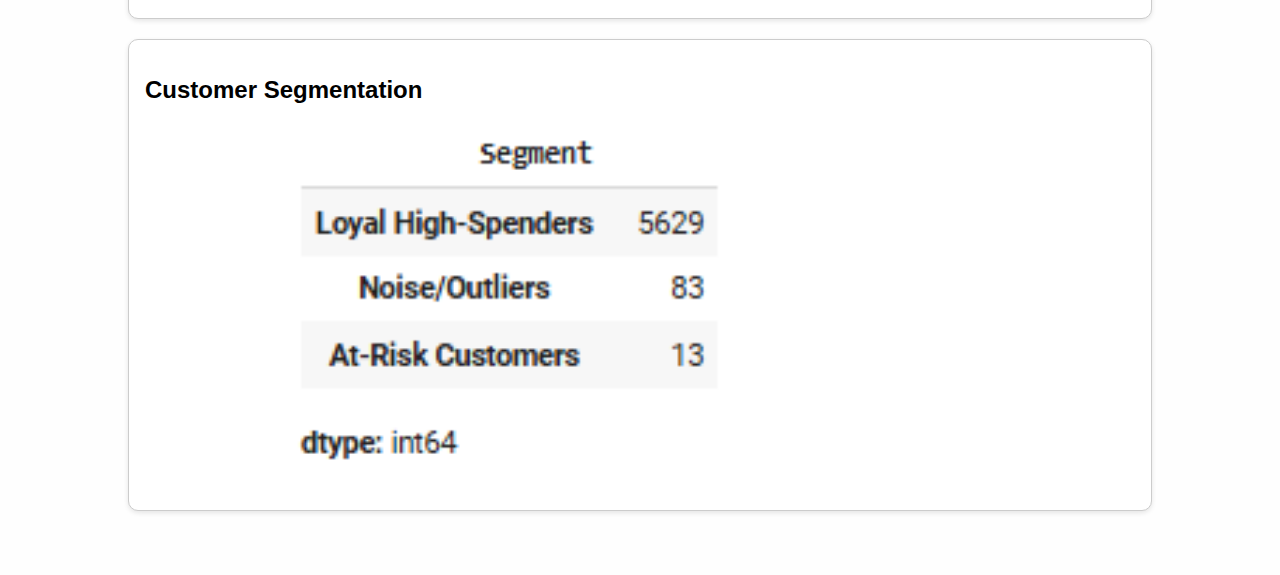
==== commit 6e692daa: "Update dbscan.html" ====
--- a/dbscan.html
+++ b/dbscan.html
@@ -9,7 +9,7 @@
 <body>
   <div class="container">
     <h1>DBSCAN Clustering</h1>
-    <p>This section breaks down how KMeans was applied to customer segmentation. Below you'll find tiles for code snippets, charts, and tabular data.</p>
+    <p>This section breaks down how DBSCAN was applied to customer segmentation. Below you'll find tiles for code snippets, charts, and tabular data.</p>
       <p>
         You can find the code in this link: 
         <a href="https://github.com/DeepakMathivanan/uft-termproject/blob/main/source/customer_segmentation_tp.ipynb" target="_blank" style="color: #1a73e8; text-decoration: underline;">
@@ -91,9 +91,9 @@
       <div  class="tile">
         <h2>Finalized Features</h2>
         <div class="tile-content">
-          <p> -> To avoid skewed data dropped Top Country</p>
-          <p> -> To avoid high correlation data with Monetary dropped AverageSpendPerPurchase</p>
-          <p> -> Dropped IsHighSpender due to binary value</p>
+          <p>1. To avoid skewed data dropped Top Country</p>
+          <p>2. To avoid high correlation data with Monetary dropped AverageSpendPerPurchase</p>
+          <p>3. Dropped IsHighSpender due to binary value</p>
         </div>
         <pre><code>
           features_to_scale = ['Recency', 'Frequency', 'Monetary', 'WeekendPurchaseRate', 'ReturnRate']
@@ -102,7 +102,7 @@
           rfm_standard_scaled = standard_scaler.fit_transform(rfm[features_to_scale])
         </code></pre>
          <div class="tile-content">
-            <p> -> Did Principal Component Analysis(PCA) on top Scaled(Standard Scaler) data dropped Return rate due to very less contribution</p>
+            <p>4. Did Principal Component Analysis(PCA) on top Scaled(Standard Scaler) data dropped Return rate due to very less contribution</p>
           </div>
         <pre><code> 
           # Apply PCA to reduce the dataset to 2 components
@@ -143,6 +143,46 @@
         <img src="assets/7-db-elbowmethod.png" alt="Sales metrics by country" class="tile-image" />
       </div>
 
+      <!-- Tile 1 -->
+      <div  class="tile">
+        <h2>Evaluate Silhouette Score</h2>
+        <pre><code>
+          eps_values = [0.5, 0.6, 0.7, 0.8, 0.9]
+          for eps in eps_values:
+              db = DBSCAN(eps=eps, min_samples=8)
+              labels = db.fit_predict(X_pca)
+          
+              n_clusters = len(set(labels)) - (1 if -1 in labels else 0)
+              if n_clusters > 1:
+                  score = silhouette_score(X_pca, labels)
+                  print(f"eps: {eps}, clusters: {n_clusters}, silhouette: {score:.2f}")
+              else:
+                  print(f"eps: {eps}, too few clusters")
+        </code></pre>
+        <pre><code>
+          eps: 0.5, clusters: 2, silhouette: 0.62
+          eps: 0.6, clusters: 2, silhouette: 0.50
+          eps: 0.7, clusters: 2, silhouette: 0.71
+          eps: 0.8, clusters: 2, silhouette: 0.75
+          eps: 0.9, clusters: 2, silhouette: 0.75
+        </code></pre>
+      </div>
+
+      <!-- Image Tile 8 -->
+      <div  class="tile">
+        <h2>DBScan clusters</h2>
+        <pre><code>
+          dbscan = DBSCAN(eps=0.8, min_samples=8)
+          rfm['DBSCAN_Cluster'] = dbscan.fit_predict(X_pca)
+        </code></pre>
+        <img src="assets/8-db-dbscancluster.png" alt="Null check" class="tile-image" />
+      </div>
+
+    <!-- Image Tile 9 -->
+      <div  class="tile">
+        <h2>Customer Segmentation</h2>
+        <img src="assets/9-db-customersegmentation.png" alt="Null check" class="tile-image" />
+      </div>
       
     </div>
   </div>
